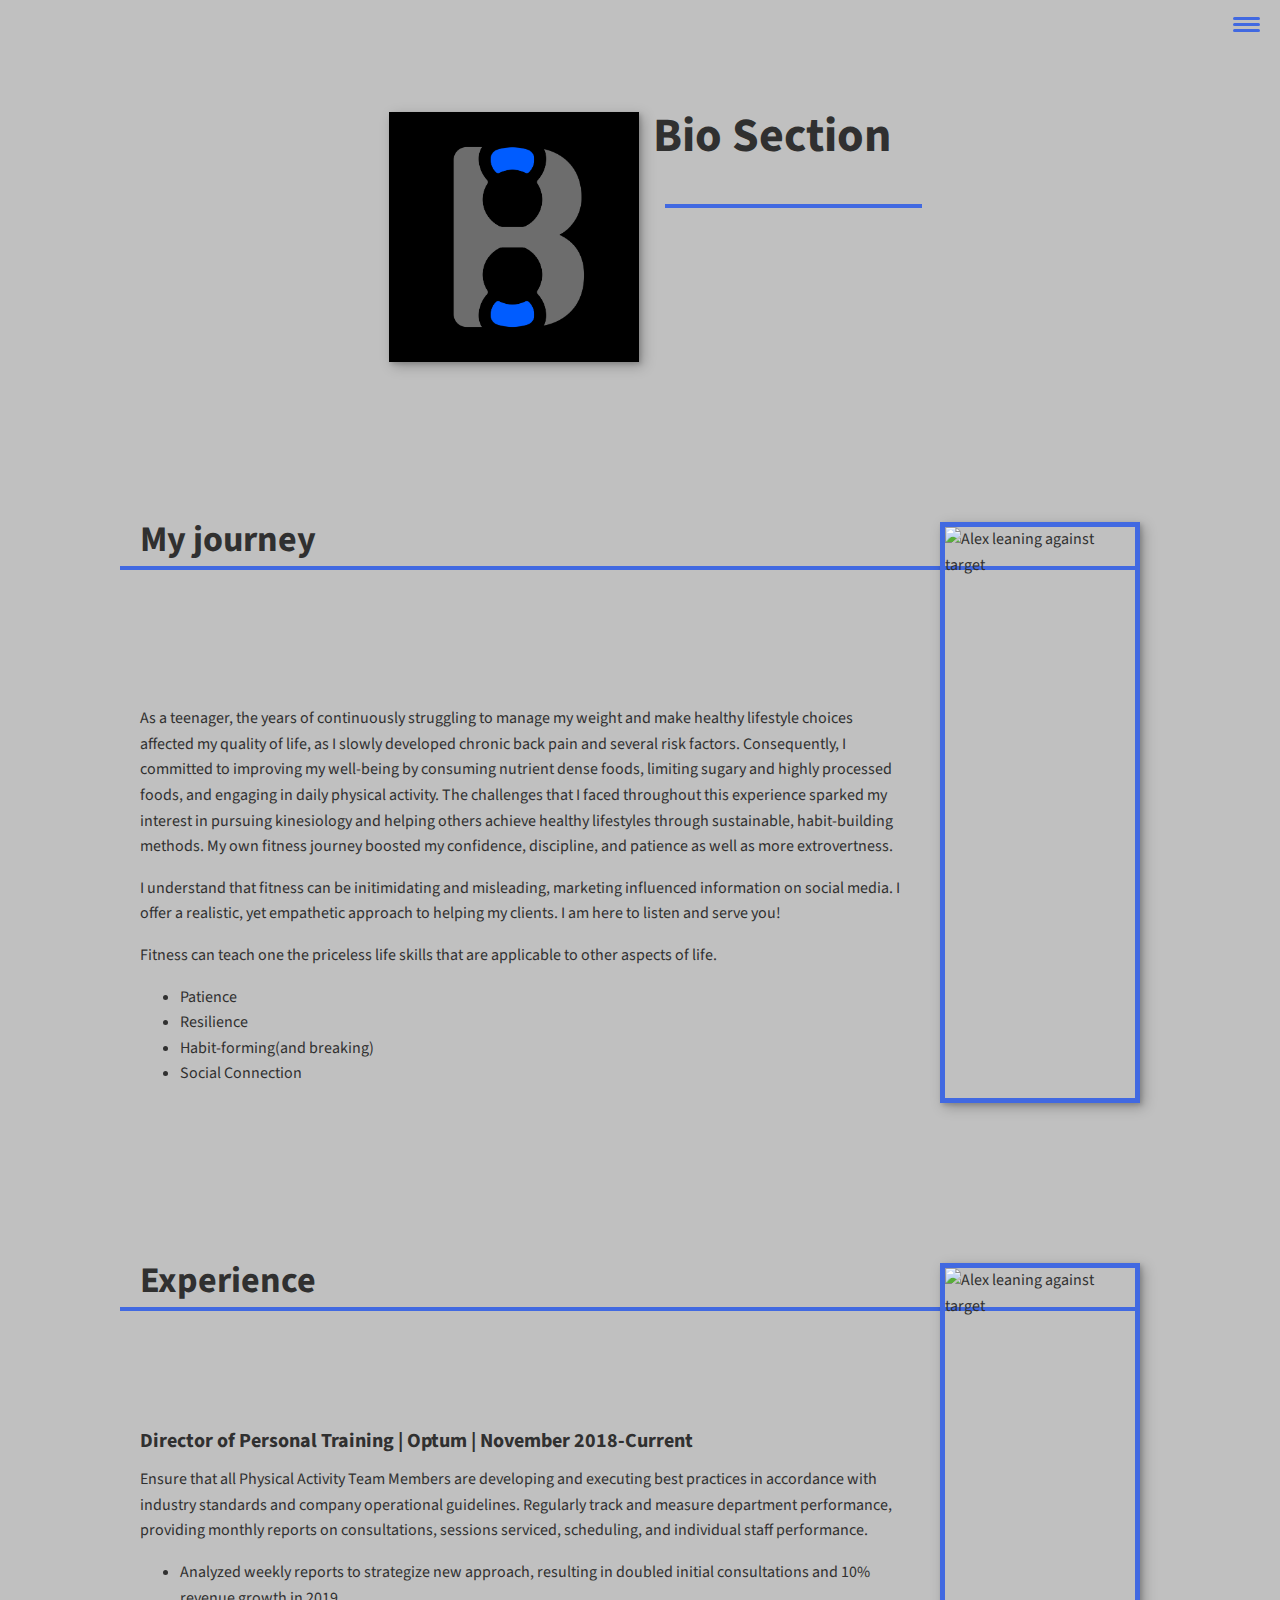
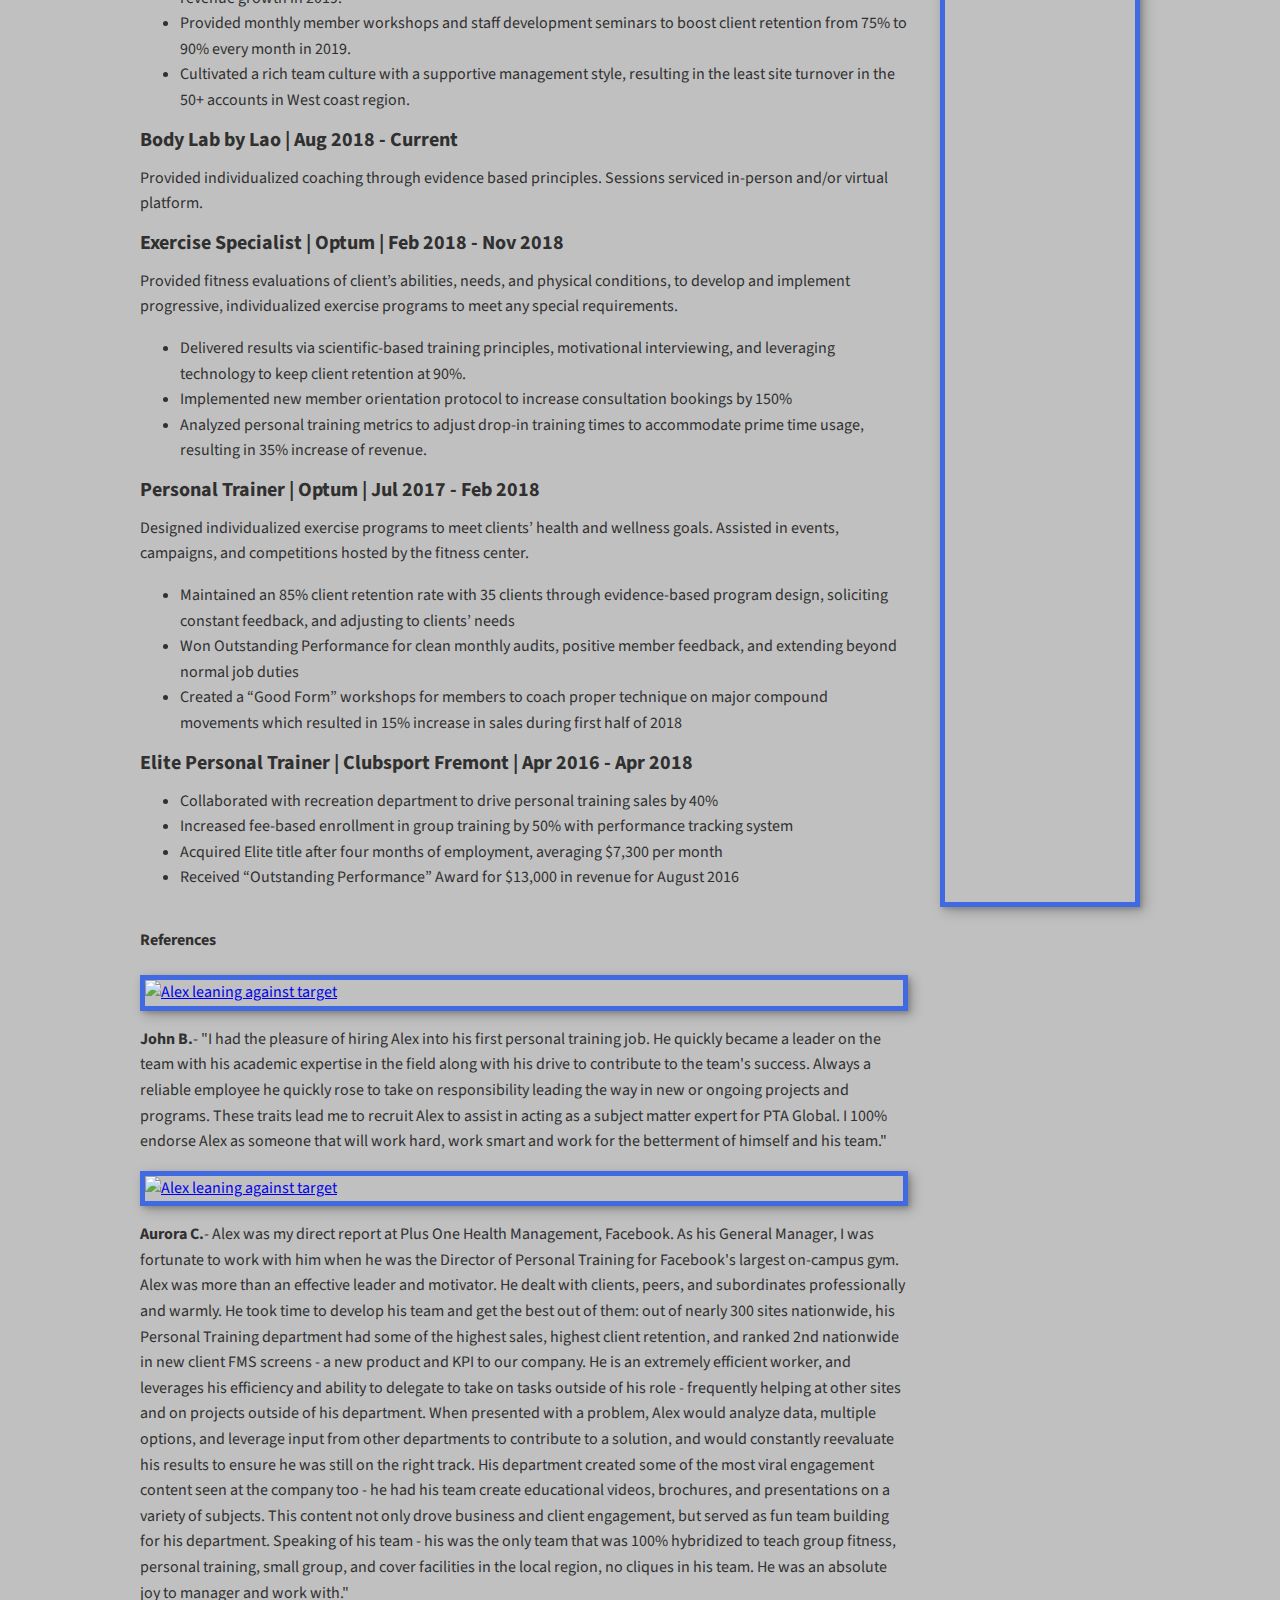
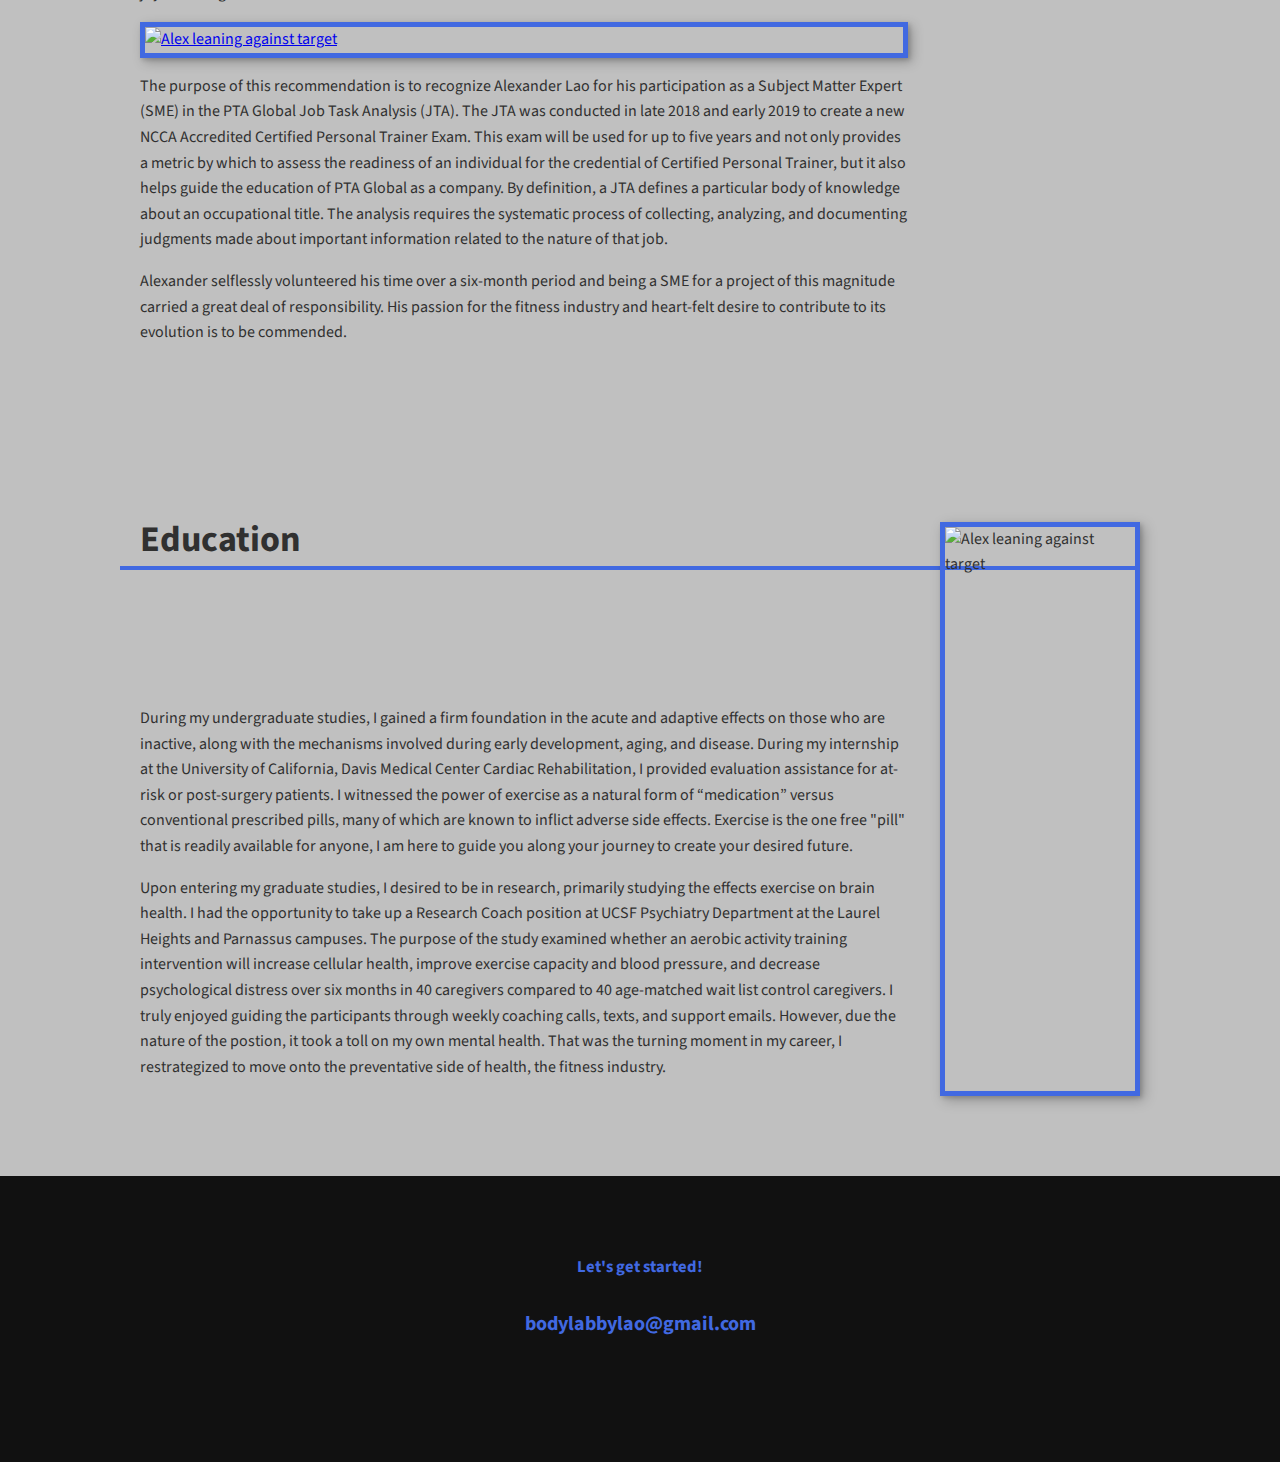
==== bio.html @ 52a7355c "Added bio page" ====
<!DOCTYPE html>
<html lang = "en">
    <head>
        <meta charset="UTF-8">
        <meta name = "viewport" content= "width= device-width, initial-scale=1.0">
        <title>Body Lab by Lao</title>
        <link rel ="stylesheet"
        href = "https://cdnjs.cloudflare.com/ajax/libs/normalize/7.0.0/normalize.min.css">
        <link rel ="stylesheet"
        href = "https://cdnjs.cloudflare.com/ajax/libs/font-awesome/5.11.2/css/all.css"
        integrity = "sha256-46qynGAkLSFpVbEBog43gvNhfrOj+BmwXdxFgVK/Kvc=" crossorigin="anonymous"/>

        <link href ="https://fonts.googleapis.com/css?family=Source+Code+Pro:400,900|Source+Sans+Pro:300,000&display=swap" rel="stylesheet">

        <link  rel ="stylesheet" href ="css/style.css">
    </head>
    <body>
        <header>
            <div class="logo">
                <img src ="" alt="">
            </div>
            <button class ="nav-toggle" aria-label="toggle navigation">
                <span class ="hamburger"></span>
            </button>
            <nav class = "nav">
                <ul class = "nav__list">
                        <li class ="nav__item"><a href="#home" class = "nav__link">Home</a></li>
                        <li class ="nav__item"><a href="#services" class = "nav__link">About me</a></li>
                        <li class ="nav__item"><a href="#testimonials" class = "nav__link">Testimonials</a></li>
                        <li class ="nav__item"><a href="#credentials" class = "nav__link">Education and Certifications</a></li>
                        <li class ="nav__item"><a href="#pricing" class = "nav__link">Rates</a></li>
                        <li class ="nav__item"><a href="#bio" class ="nav__link">Bio</a></li>

                </ul>
            </nav>
        </header>

        <section class ="intro" id="home">
            <h1 class = "section__title section__title--intro">
                <strong> Bio Section</strong>
            </h1>
            <p class="section__subtitle section__subtitle--intro"></p>
            <img src ="img/BABA-logo-color-black-RGB.jpg" alt="Alex's headshot" class ="intro__img">
        </section>


        <section class = "about-me" id="bio">
            <h2 class ="section__title section__title--about">My journey</h2>
            <p class="section__subtitle section__subtitle--about"></p>

            <div class="about-me__body">
                <p> As a teenager, the years of continuously struggling to manage my weight and make healthy
                    lifestyle choices affected my quality of life, as I slowly developed chronic back pain and several risk factors.
                    Consequently, I committed to improving my well-being by consuming nutrient dense foods,
                    limiting sugary and highly processed foods, and engaging in daily physical activity. The
                    challenges that I faced throughout this experience sparked my interest in pursuing kinesiology
                    and helping others achieve healthy lifestyles through sustainable, habit-building methods. My own fitness journey boosted my confidence, discipline, and patience as well as more extrovertness.
                    </p>
                <p>
                    I understand that fitness can be initimidating and misleading, marketing influenced information on social media.  I offer a realistic, yet empathetic approach to helping my clients.
                 I am here to listen and serve you!
             </p>

             <p>Fitness can teach one the priceless life skills that are applicable to other aspects of life.</p>

             <ul>
                 <li>Patience</li>
                 <li>Resilience</li>
                 <li>Habit-forming(and breaking)</li>
                 <li>Social Connection</li>
             </ul>

            </div>

            <img src ="img/chubbs.jpg" alt="Alex leaning against target" class = "about-me__img">
        </section>


        <section class = "about-me" id="bio">
            <h2 class ="section__title section__title--about">Experience</h2>
            <p class="section__subtitle section__subtitle--about"></p>

            <div class="about-me__body">
                <h3>Director of Personal Training | Optum | November 2018-Current</h3>
                <p>Ensure that all Physical Activity Team Members are developing and executing best practices in accordance with industry standards and company operational guidelines.
                    Regularly track and measure department performance, providing monthly reports on consultations, sessions serviced, scheduling, and individual staff performance.</p>
             <ul>
                 <li>Analyzed weekly reports to strategize new approach, resulting in doubled initial consultations and 10% revenue growth in 2019.</li>
                 <li>Provided monthly member workshops and staff development seminars to boost
                 client retention from 75% to 90% every month in 2019.</li>
                 <li>Cultivated a rich team culture with a supportive management style, resulting in
                 the least site turnover in the 50+ accounts in West coast region.</li>
             </ul>

                <h3> Body Lab by Lao | Aug 2018 - Current </h3>
                <p>Provided individualized coaching through evidence based principles. Sessions serviced in-person and/or virtual platform.  </p>


                <h3>Exercise Specialist | Optum | Feb 2018 - Nov 2018</h3>
                <p>Provided fitness evaluations of client’s abilities, needs, and physical conditions, to develop and implement progressive, individualized exercise programs to meet any special requirements.</p>
                <ul>
                    <li>Delivered results via scientific-based training principles, motivational interviewing, and leveraging technology to keep client retention at 90%.</li>
                    <li>Implemented new member orientation protocol to increase consultation bookings by 150%</li>
                    <li>Analyzed personal training metrics to adjust drop-in training times to accommodate prime time usage, resulting in 35% increase of revenue.</li>
                </ul>



                <h3>Personal Trainer | Optum | Jul 2017 - Feb 2018</h3>

            <p>Designed individualized exercise programs to meet clients’ health and wellness goals. Assisted in events, campaigns, and competitions hosted by the fitness center.</p>
            <ul>
                <li>Maintained an 85% client retention rate with 35 clients through evidence-based program design, soliciting constant feedback, and adjusting to clients’ needs</li>
                <li>Won Outstanding Performance for clean monthly audits, positive member feedback, and extending beyond normal job duties</li>
                <li>Created a “Good Form” workshops for members to coach proper technique on major compound movements which resulted in 15% increase in sales during first half of 2018</li>
            </ul>



                <h3>Elite Personal Trainer | Clubsport Fremont |  Apr 2016 - Apr 2018</h3>
                <ul>
                    <li>Collaborated with recreation department to drive personal training sales by 40%</li>
                    <li>Increased fee-based enrollment in group training by 50% with performance tracking system</li>
                    <li>Acquired Elite title after four months of employment, averaging $7,300 per month</li>
                    <li>Received “Outstanding Performance” Award for $13,000 in revenue for August 2016</li>
                </ul>
            </div>

                <div class="about-me__body">
                <h4>References</h4>
                <a href="https://www.linkedin.com/in/johnbauerfitness/" target="null">
                <img src ="img/jb.jfif" alt="Alex leaning against target" class = "about-me__img">
                </a>
                <p><strong>John B.</strong>- "I had the pleasure of hiring Alex into his first personal training job. He quickly became a leader on the team with his academic expertise in the field along with his drive to contribute to the team's success. Always a reliable employee he quickly rose to take on responsibility leading the way in new or ongoing projects and programs. These traits lead me to recruit Alex to assist in acting as a subject matter expert for PTA Global.
                    I 100% endorse Alex as someone that will work hard, work smart and work for the betterment of himself and his team."</p>


                    <a href="https://www.linkedin.com/in/auroravictoria/" target="null">
                    <img src ="img/ac.jfif" alt="Alex leaning against target" class = "about-me__img">
                    </a>
                    <p>
                        <strong>Aurora C.</strong>- Alex was my direct report at Plus One Health Management, Facebook. As his General Manager, I was fortunate to work with him when he was the Director of Personal Training for Facebook's largest on-campus gym. Alex was more than an effective leader and motivator. He dealt with clients, peers, and subordinates professionally and warmly. He took time to develop his team and get the best out of them: out of nearly 300 sites nationwide, his Personal Training department had some of the highest sales, highest client retention, and ranked 2nd nationwide in new client FMS screens - a new product and KPI to our company. He is an extremely efficient worker, and leverages his efficiency and ability to delegate to take on tasks outside of his role - frequently helping at other sites and on projects outside of his department. When presented with a problem, Alex would analyze data, multiple options, and leverage input from other departments to contribute to a solution, and would constantly reevaluate his results to ensure he was still on the right track. His department created some of the most viral engagement content seen at the company too - he had his team create educational videos, brochures, and presentations on a variety of subjects. This content not only drove business and client engagement, but served as fun team building for his department. Speaking of his team - his was the only team that was 100% hybridized to teach group fitness, personal training, small group, and cover facilities in the local region, no cliques in his team. He was an absolute joy to manager and work with." </p>

                    <a href="https://www.linkedin.com/in/dan-duran-03473535/" target="null">
                        <img src ="img/dd.jfif" alt="Alex leaning against target" class = "about-me__img">
                    </a>
                    <p>The purpose of this recommendation is to recognize Alexander Lao for his participation as a Subject Matter Expert (SME) in the PTA Global Job Task Analysis (JTA). The JTA was conducted in late 2018 and early 2019 to create a new NCCA Accredited Certified Personal Trainer Exam. This exam will be used for up to five years and not only provides a metric by which to assess the readiness of an individual for the credential of Certified Personal Trainer, but it also helps guide the education of PTA Global as a company. By definition, a JTA defines a particular body of knowledge about an occupational title. The analysis requires the systematic process of collecting, analyzing, and documenting judgments made about important information related to the nature of that job.</p>
                    <p>Alexander selflessly volunteered his time over a six-month period and being a SME for a project of this magnitude carried a great deal of responsibility. His passion for the fitness industry and heart-felt desire to contribute to its evolution is to be commended.</p>



            </div>

            <img src ="img/snatch.jpg" alt="Alex leaning against target" class = "about-me__img">



        </section>



        <section class = "about-me" id="bio">
            <h2 class ="section__title section__title--about">Education</h2>
            <p class="section__subtitle section__subtitle--about"></p>
<div class="about-me__body">
            <p>During my undergraduate studies, I gained a firm foundation in the acute and adaptive effects on
                those who are inactive, along with the mechanisms involved during early development, aging,
                and disease. During my internship at the University of California, Davis Medical Center Cardiac
                Rehabilitation, I provided evaluation assistance for at-risk or post-surgery patients. I
                witnessed the power of exercise as a natural form of “medication” versus conventional
                prescribed pills, many of which are known to inflict adverse side effects. Exercise is the one free "pill" that is readily available for anyone, I am here to guide you along your journey to create your desired future.</p>

            <p>Upon entering my graduate studies, I desired to be in research, primarily studying the effects exercise on brain health. I had the opportunity to take up a Research Coach position at UCSF Psychiatry Department at the Laurel Heights and Parnassus campuses.
             The purpose of the study examined whether an aerobic activity training intervention will increase cellular health, improve exercise capacity and blood pressure, and decrease psychological distress over six months in 40
                caregivers compared to 40 age-matched wait list control caregivers. I truly enjoyed guiding the participants through weekly coaching calls, texts, and support emails. However, due the nature of the postion, it took a toll on my own mental health.

            That was the turning moment in my career, I restrategized to move onto the preventative side of health, the fitness industry. </p>

</div>
<img src ="img/grad.jpg" alt="Alex leaning against target" class = "about-me__img">

    </section>
    <!-- <div class="wrapper">
        <a href="airbnb_portoflio.html" target="null" class ="portfolio__item">
            <img src ="img/FMS_CERTIFIED_complete_L1.jpg" class="portfolio__img">
        </a>

        <a href="netflix.html" target="null" class ="portfolio__item">
            <img src ="img/TRX-Suspension-Training1.jpg"  class="portfolio__img">
        </a>

        <a href="https://github.com/aclao89/Novel-COVID-19" target="null"  class ="portfolio__item">
            <img src ="img/battlerope.png"  class="portfolio__img">
        </a>

        <a href="race_sat.html" target="null" class ="portfolio__item">
            <img src ="img/kettlebell.jpg"  class="portfolio__img">
        </a>

        <a href="police_shootings.html" target="null" class ="portfolio__item">
            <img src ="img/PTA-Global.jpg"  class="portfolio__img">
        </a>


    </div> -->




        <footer class ="footer">
            <h5>Let's get started!</h5>
            <a href ="mailto:bodylabbylao" class ="footer__link">bodylabbylao@gmail.com</a>
            <ul class="social-list">
                <li class = "social-list__item"><a class="social-list__link" href ="https://www.linkedin.com/in/alex-lao-17882182/">
                    <i class="fab fa-linkedin"></i>
                </a>
            </li>

                <li class = "social-list__item"><a class="social-list__link" href = "https://www.instagram.com/bodylab_by_lao/">
                    <i class="fab fa-instagram"></i>
                </a>
            </li>
        </ul>

    </footer>

    <script src = "js/index.js"></script>

    </body>
</html>
---- css/style.css ----
★,
★::before,
★::after {
    box-sizing: border-box;
}

:root {
    --ff-primary: 'Source Sans Pro', sans-serif;
    --ff-secondary: 'Source Code Pro', monospace;

    --fw-reg: 400;
    --fw-bold: 700;

    --clr-light: #C0C0C0;
    --clr-dark: #303030;
    --clr-accent: #4169e1;

    --fs-h1: 3rem;
    --fs-h2:2.25rem;
    --fs-h3:1.25rem;
    --fs-body: 1rem;

    --bs: 0.25em 0.25em 0.75em rgba(0,0,0,0.25),
            0.125em 0.125em 0.25em rgba(0,0,0,0.15);
}

.center {
  display: block;
  margin-left: auto;
  margin-right: auto;
  width: 50%;
}

table, th, td {
  border: 1px solid black;
}
table.center {
  margin-left: auto;
  margin-right: auto;
}
@media (min-width: 800px) {
    : root {
        --fs-h1: 4.5rem;
        --fs-h2: 3.75rem;
        --fs-h3: 1.5rem;
        --fs-body: 1.125rem;
    }
}


html {
    scroll-behavior: smooth;
}


body {
    background: var(--clr-light);
    color: var(--clr-dark);
    margin: 0;
    font-family: var(--ff-primary);
    font-size: var(--fs-body);
    line-height: 1.6;
}

section {
    padding: 5em 2em;
}

strong {font-weight: var(--fw-bold)}

:focus{
    outline: 3px solid var(--clr-accent);
    outline-offset: 3px;
}
.btn{
    display: inline-block;
    padding: .5em 2.5em;
    background: var(--clr-accent);
    color: var(--clr-dark);
    text-decoration: none;
    cursor: pointer;
    font-size; .8rem;
    text-transform: uppercase;
    letter-spacing: 2px;
    font-weight: var(--fw-bold);
    transition: transform 200ms ease-in-out;

}


.btn:hover {
    transform: scale(1.1);
}
img {
    display: block;
    max-width: 100%;
}


h1,
h2,
h3 {
    line-height:  1;
    margin: 0;

}

h1 { font-size: var(--fs-h1)}
h2 { font-size: var(--fs-h2)}
h3 { font-size: var(--fs-h3)}


.section__title {
    margin-bottom:  .23em;

}

.section__title--intro {

    font-weight: var(--fw-reg);
    text-align: left;
    margin-left: -0.05em;

}


.section__title--intro strong {
    display: block;

}

.section__subtitle {
    margin: 0;
    font-size: var(--fs-h3);

}

.section__subtitle--intro,
.section__subtitle--about {

    background: var(--clr-accent);
    padding: .1em 2em;
    font-family: var(--ff-secondary);
    margin-bottom: 6em;
    margin-right: -1em;
}

header {
    display: flex;
    justify-content: space-between;
    padding: 1em;
}

.logo {
    max-width: 100px;

}


.nav {
    position: fixed;
    background: var(--clr-dark);
    color: var(--clr-light);
    top: 0;
    bottom: 0;
    left: 0;
    right: 0;
    z-index: 100;

    transform: translate(100%);
    transition: transform 250ms cubic-bezier(.5,0,.5,1);
}

.nav__list {
    list-style: none;
    display: flex;
    height: 100%;
    flex-direction: column;
    justify-content: space-evenly;
    align-items: center;
    margin: 0;
    padding: 0;


}

.nav__link {
    color:inherit;
    font-weight: var(--f-bold);
    font-size: var(--fs-h2);
    text-decoration: none;
}

.nav__link:hover {
    color: var(--clr-accent);
}

.nav-toggle {
    padding: .5em;
    background: transparent;
    border: 0;
    cursor: pointer;
    position: absolute;
    right: 1em;
    z-index: 1000;
}

.nav-open .nav {
    transform: translateX(0);

}

.nav-open .nav-toggle{
    position: fixed;
}

.nav-open .hamburger {
    transform: rotate(.625turn)
}

.nav-open .hamburger::before {
    transform: rotate(90deg) translateX(-6px)
}
.nav-open .hamburger::after {
    opacity: 0;
}

.hamburger {
    display: block;
    position: relative;
}

.hamburger,
.hamburger::before,
.hamburger::after {
    background: var(--clr-accent);
    width: 2em;
    height: 3px;
    border-radius: 1em;
    transition: transform 250ms ease-in-out;
}


.hamburger::before,
.hamburger::after {
    content:"";
    position: absolute;
    left: 0;
    right: 0;
}

.hamburger::before {top: 6px; }
.hamburger::after {bottom: 6px;}


.intro {
    position: relative;
}

.intro__img {
    box-shadow: var(--bs);
}

.section__subtitle--intro{
    display: inline-block;
}

@media (min-width: 600px) {
    .intro {
        display: grid;
        width: min-content;
        margin: 0 auto;
        grid-column-gap: 1em;
        grid-template-areas:
            "img title"
            "img subtitle";
        grid-template-columns: min-content max-content;
    }

    .intro__img {
        grid-area: img;
        min-width: 250px;
        position: relative;
        z-index: 2;

    }
    .section__subtitle--intro {
        align-self: start;
        grid-column:  -0.5;
        grid-row: 2;
        text-align: center;
        position: relative;
        left: 0.5em;
        width: calc(75%);


    }
}

.my-services {
    background-color: var(--clr-light);
    background-image:url(../img/services.jpg);
    background-size: cover;
    background-blend-mode: overlay;
    color: var(--clr-dark);
    text-align: center;
}

.section__title--services {
    color: var(--clr-accent);
    position: relative;
    margin-bottom: 1em;
}

.section__title--services::after {
    content:'';
    display: block;
    width: 2em;
    height: 1px;
    margin: .5em auto 1em;
    background: var(--clr-dark);
    opacity: 1;
}

.section__subtitle--work{
    color: var(--clr-accent);
    font-weight: var(--fw-bold);
    margin-bottom: 2em;

}

.services{
    margin-top: 1em;
}

.service {
    max-width: 500px;
    margin: 0 auto;
}

@media (min-width: 800px){
    .services{
        display: flex;
        max-width: 1000px;
        margin:0 auto;
    }
    .service + .service {
        margin-left: 2em;

    }
}

.about-me{
    max-width: 1000px;
    margin: 0 auto;
}

.about-me__img{
    box-shadow: var(--bs);
    border: 5px solid #4169e1;
}

@media (min-width: 600px){
    .about-me {
        display: grid;
        grid-template-columns: 1fr 200px;
        grid-template-areas:
            "title img"
            "subtitle img"
            "text img";
        grid-column-gap: 2em;
    }

    .section__title--about{
        grid-area: title;
    }

    .section__subtitle--about{
        grid-column: 1 / -1;
        grid-row: 2;
        position: relative;
        left: -1em;
        width: : calc(100% + 2em);
        padding-left: 2em;
        padding-right: calc(200px + 4em);
    }
    .about-me__img{
        grid-area: img;
        position: relative;
        z-index: 2;
    }
}


.my-work{
    background-color: var(--clr-dark);
    color: var(--clr-light);
    text-align: center;
}




.portfolio {
    display: grid;
    grid-template-columns: repeat(auto-fit, minmax(300px, 1fr));

}

.portfolio__item {
    background: var(--clr-accent);
    overflow: hidden;

}

.portfolio__img {
    transition:
        transform 750ms cubic-bezier(.5, 0, .5,1),
        opacity 250ms linear;

}

.portfolio__item:focus {
    position: relative;
    z-index: 2;
}

.portfolio__img:hover,
.portfolio__item:focus .portfolio__img {
    transform: scale(1.2);
    opacity: 0.5;
}


.footer {
    background: #111;
    color: var(--clr-accent);
    text-align: center;
    padding: 2.5em 0;
    font-size: var(--fs-h3);

}

.footer a {
    color: inherit;
    text-decoration: none;
    }

.footer__link {
    font-weight: var(--fw-bold);
}
.footer__link:hover,
.social-list__link:hover {
    opacity:.7;
}


.footer__link:hover{
    text-decoration:  underline;
}

.social-list {
    list-style: none;
    display: flex;
    justify-content: center;
    margin: 2em 0 0;
    padding: 0;
}

.social-list__item {
    margin: 0 .5em;

}

.social-list__link{
    padding: 0.5em;
}
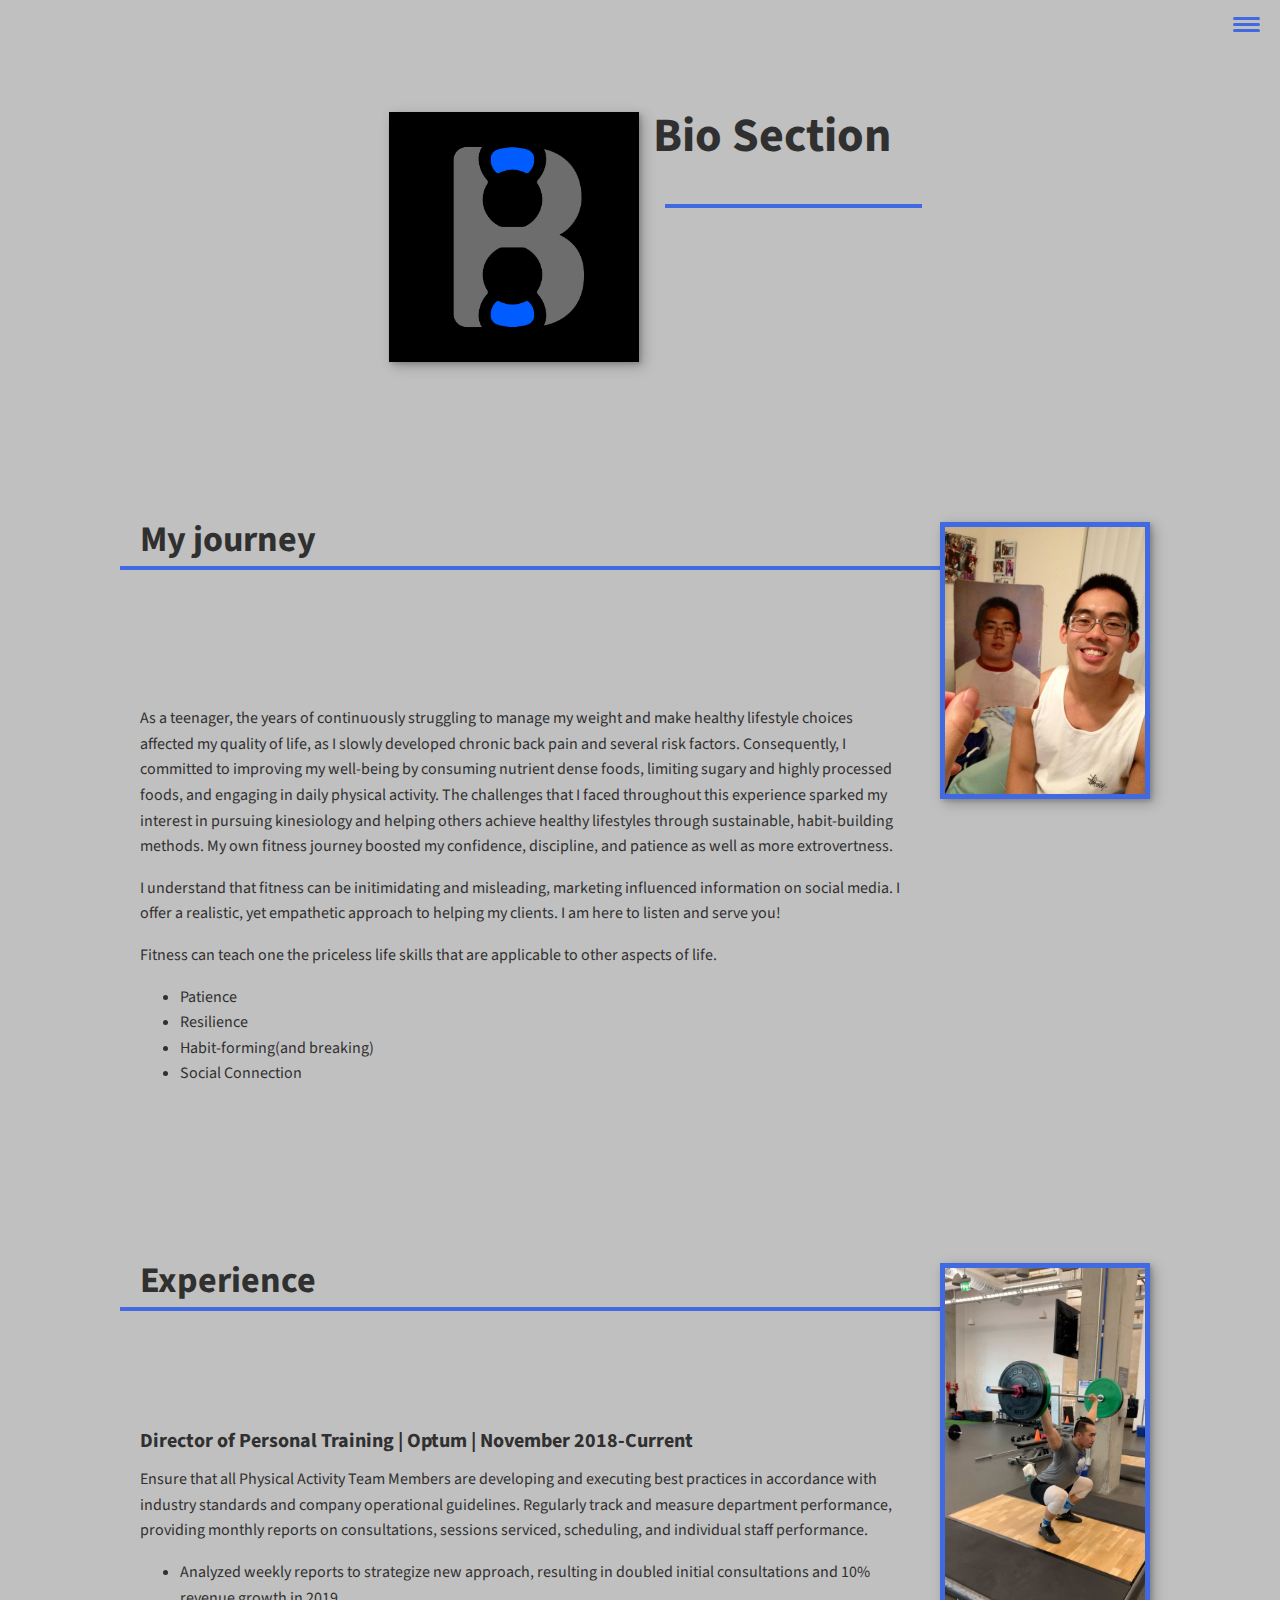
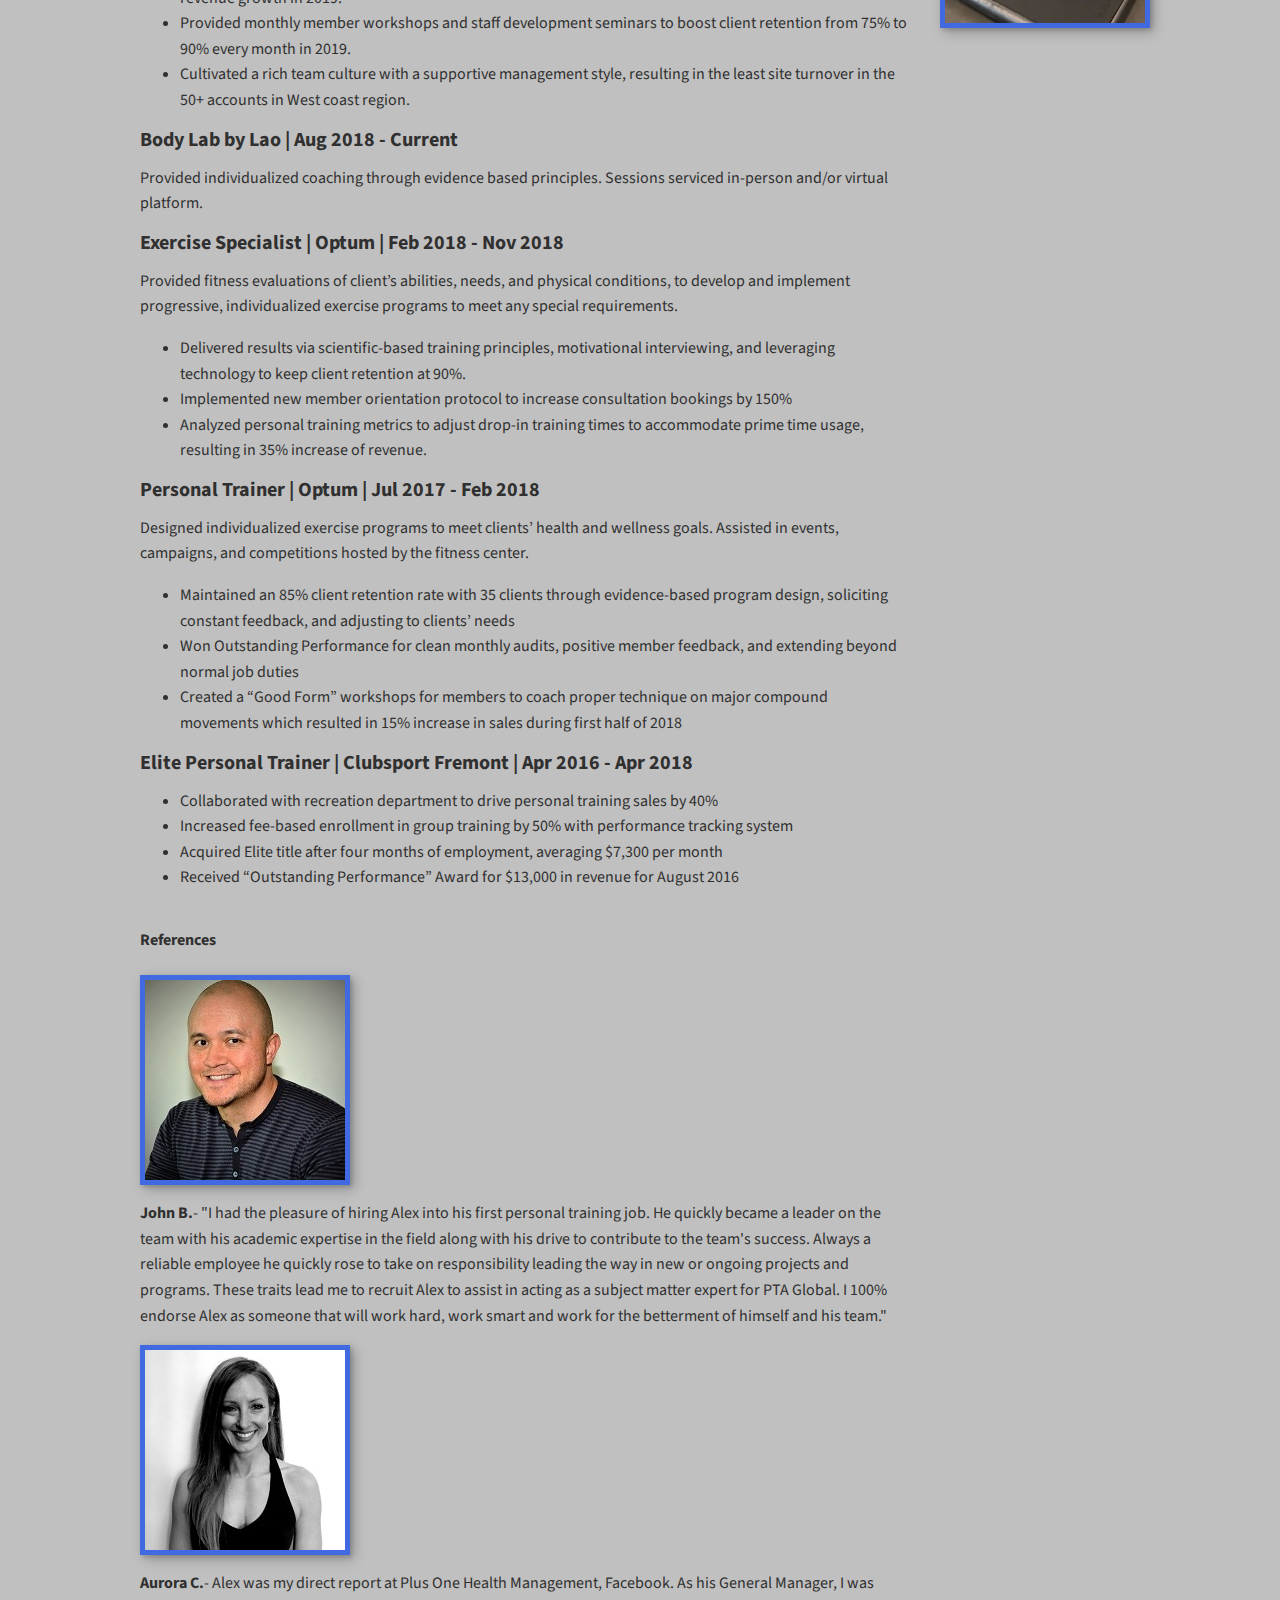
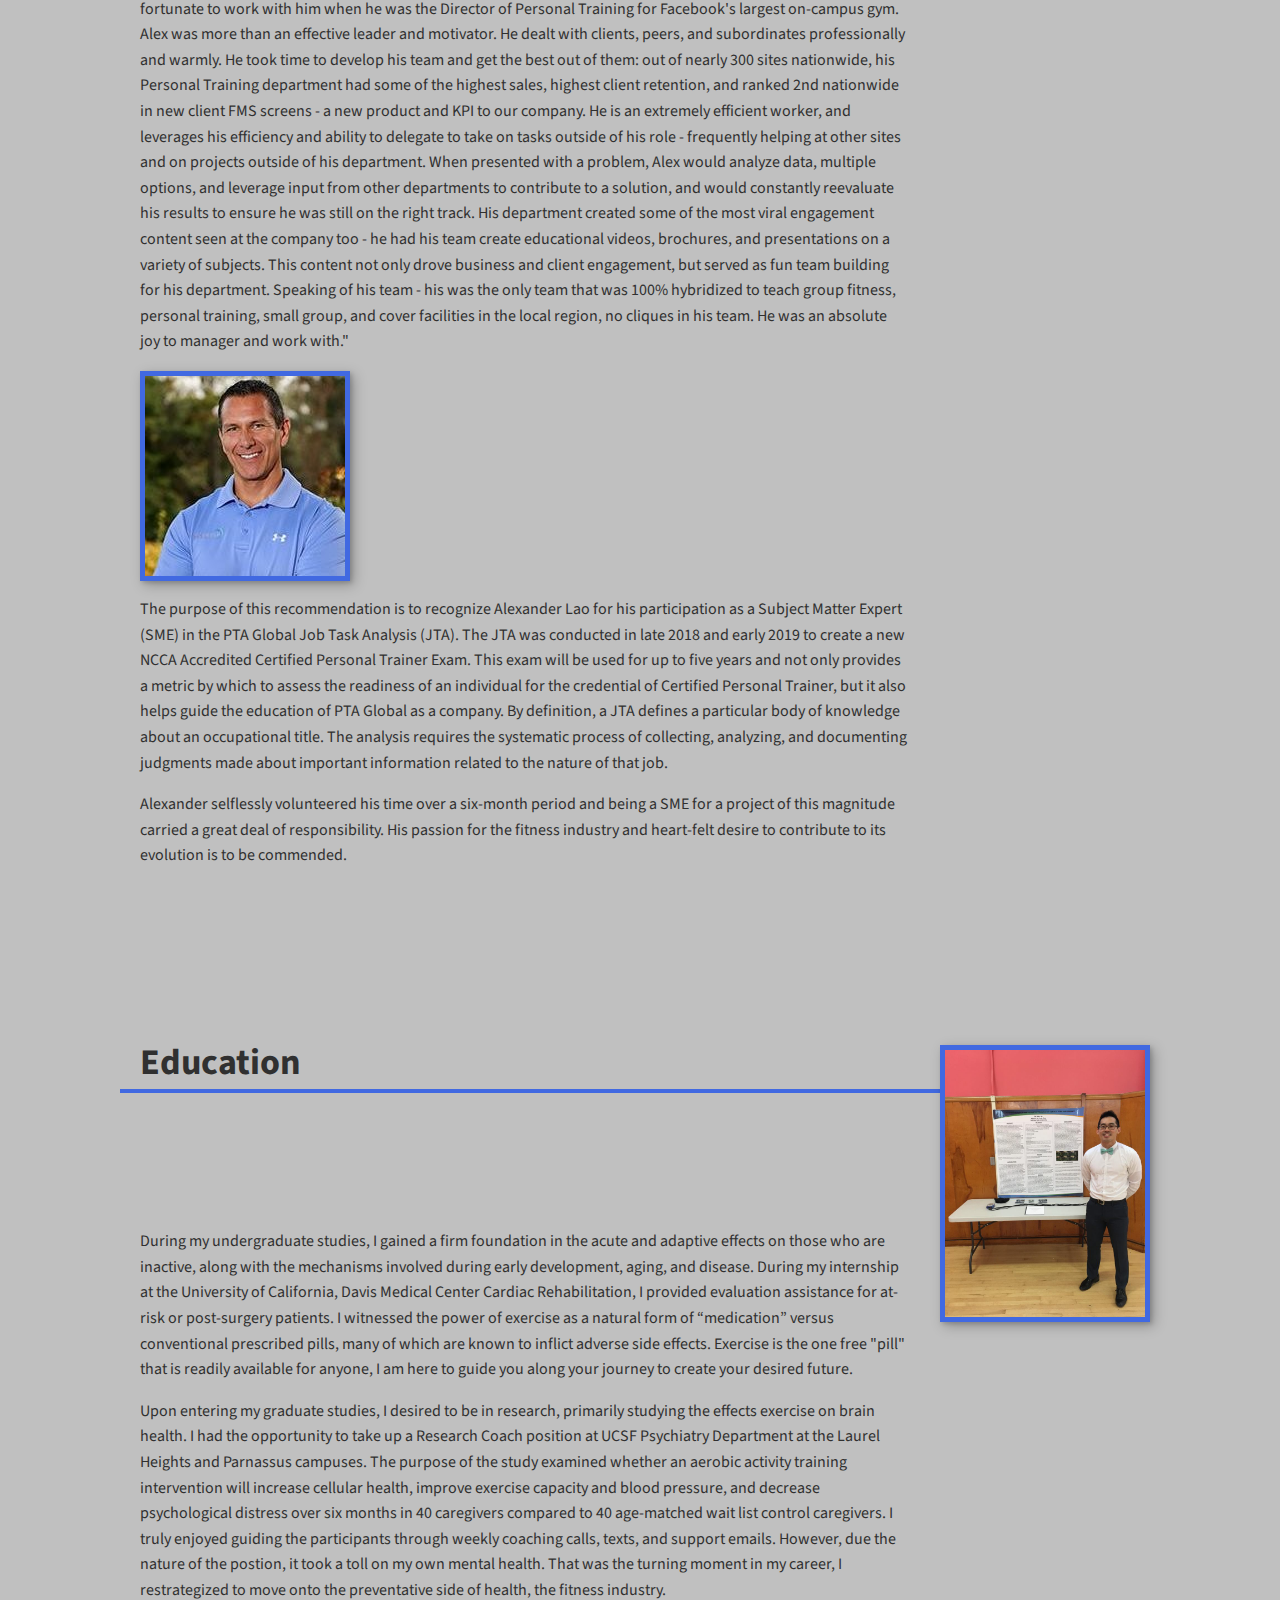
==== commit 8c888152: "Added contact form on bio and deleted social media string on footer" ====
--- a/bio.html
+++ b/bio.html
@@ -180,36 +180,10 @@
 <img src ="img/grad.jpg" alt="Alex leaning against target" class = "about-me__img">
 
     </section>
-    <!-- <div class="wrapper">
-        <a href="airbnb_portoflio.html" target="null" class ="portfolio__item">
-            <img src ="img/FMS_CERTIFIED_complete_L1.jpg" class="portfolio__img">
-        </a>
-
-        <a href="netflix.html" target="null" class ="portfolio__item">
-            <img src ="img/TRX-Suspension-Training1.jpg"  class="portfolio__img">
-        </a>
-
-        <a href="https://github.com/aclao89/Novel-COVID-19" target="null"  class ="portfolio__item">
-            <img src ="img/battlerope.png"  class="portfolio__img">
-        </a>
-
-        <a href="race_sat.html" target="null" class ="portfolio__item">
-            <img src ="img/kettlebell.jpg"  class="portfolio__img">
-        </a>
-
-        <a href="police_shootings.html" target="null" class ="portfolio__item">
-            <img src ="img/PTA-Global.jpg"  class="portfolio__img">
-        </a>
-
-
-    </div> -->
-
-
 
 
         <footer class ="footer">
-            <h5>Let's get started!</h5>
-            <a href ="mailto:bodylabbylao" class ="footer__link">bodylabbylao@gmail.com</a>
+                <iframe src="https://www.vcita.com/widgets/sidebar/qru1228jhm5umwwp?frontage_iframe=true&ver=2" width="100%" height="200"  scrolling="no"  frameborder="0" style="max-width:525px; "></iframe>
             <ul class="social-list">
                 <li class = "social-list__item"><a class="social-list__link" href ="https://www.linkedin.com/in/alex-lao-17882182/">
                     <i class="fab fa-linkedin"></i>
--- a/css/style.css
+++ b/css/style.css
@@ -403,13 +403,15 @@
 
 .portfolio {
     display: grid;
-    grid-template-columns: repeat(auto-fit, minmax(300px, 1fr));
+    grid-template-columns: repeat(auto-fit, minmax(200px, 1fr));
+
 
 }
 
 .portfolio__item {
-    background: var(--clr-accent);
+    background: var(--clr-light);
     overflow: hidden;
+
 
 }
 
@@ -431,6 +433,13 @@
     opacity: 0.5;
 }
 
+/* 
+.wrapper {
+  display: grid;
+  grid-template-columns: repeat(3, 1fr);
+  grid-gap: 10px;
+  grid-auto-rows: 200px;
+} */
 
 .footer {
     background: #111;
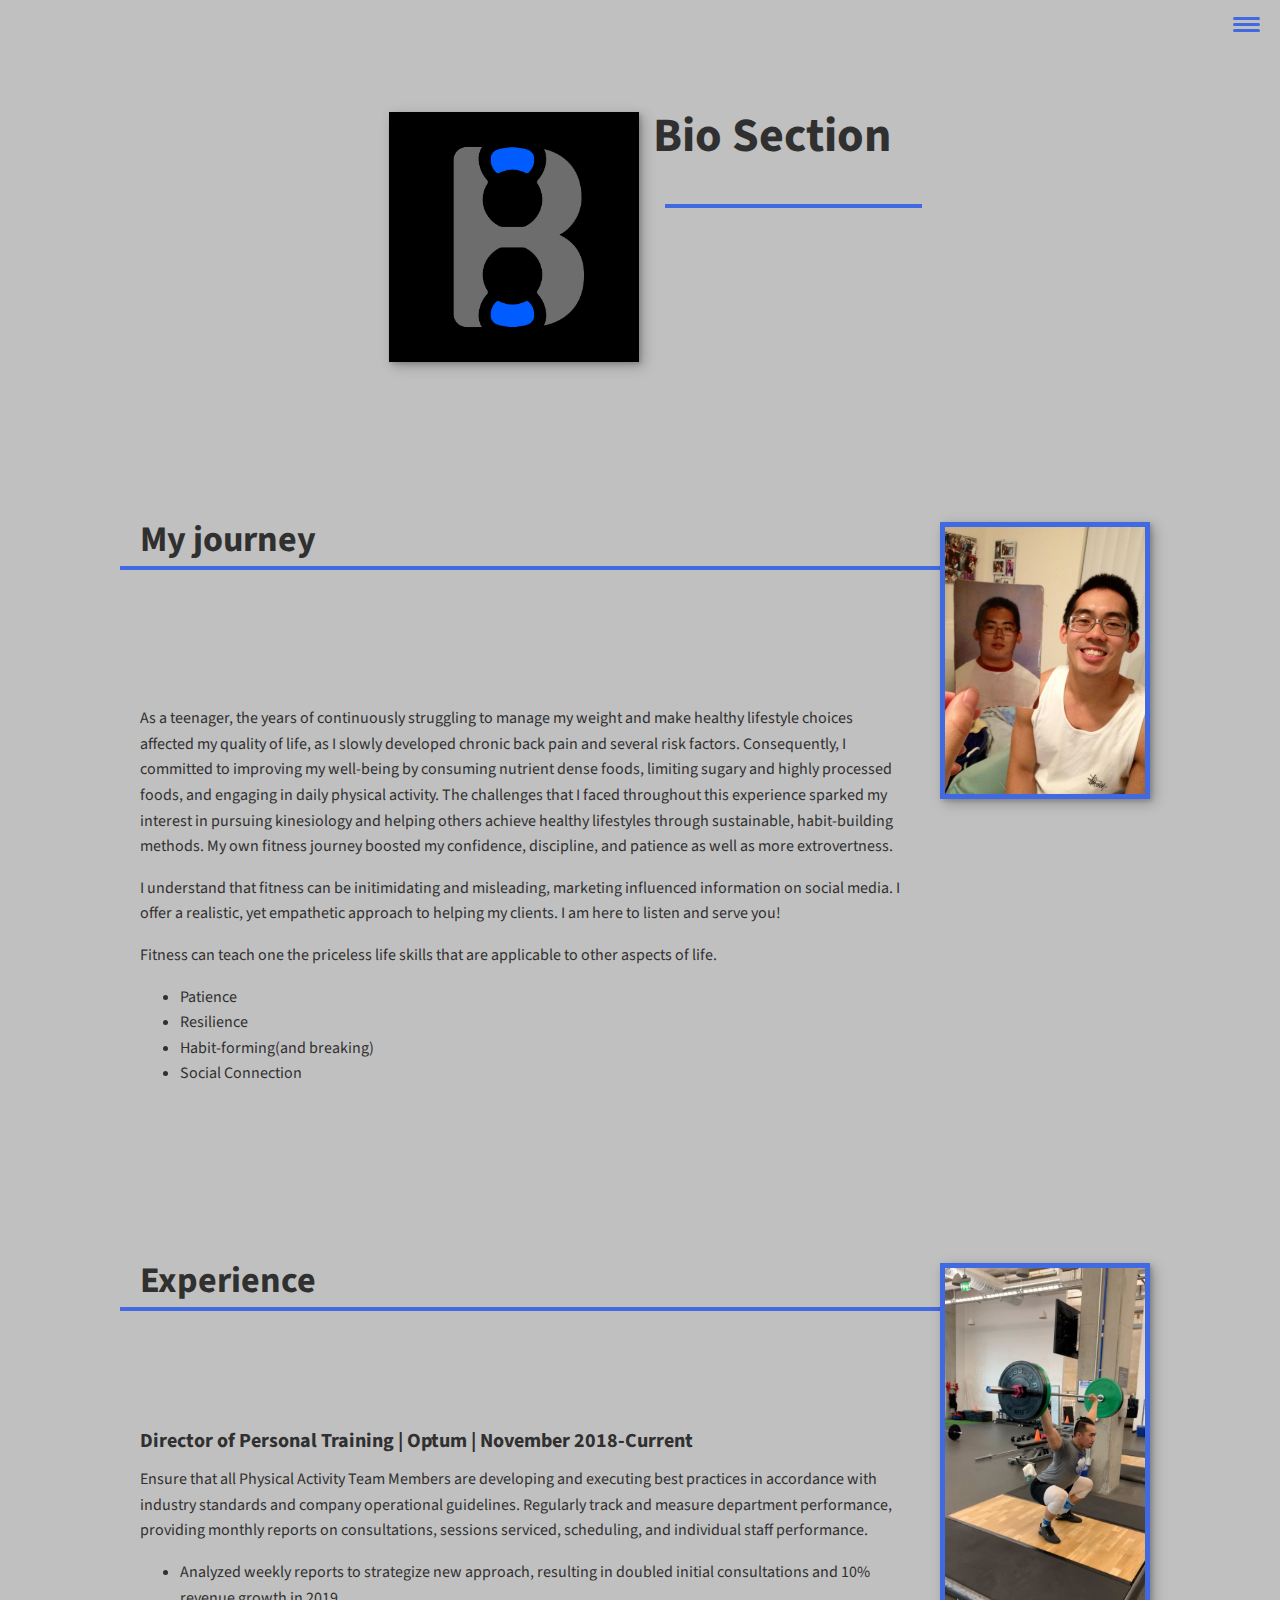
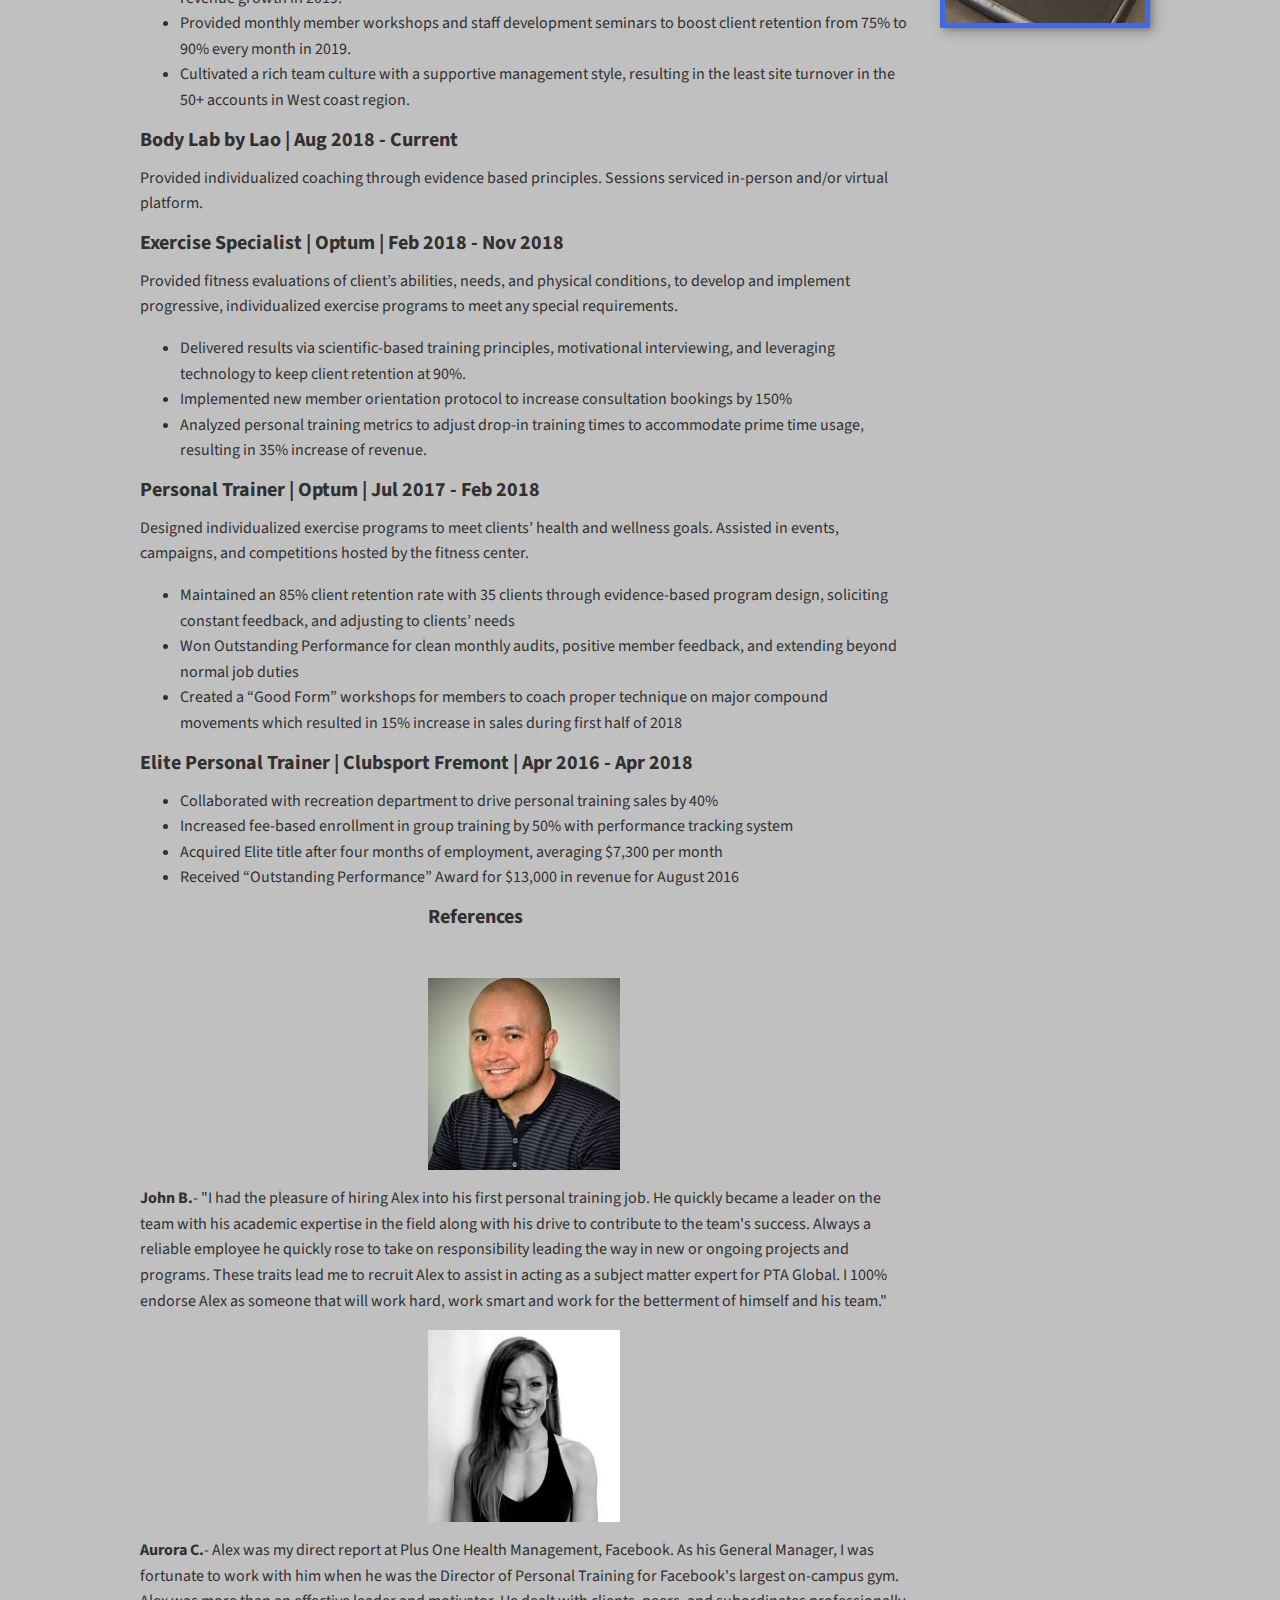
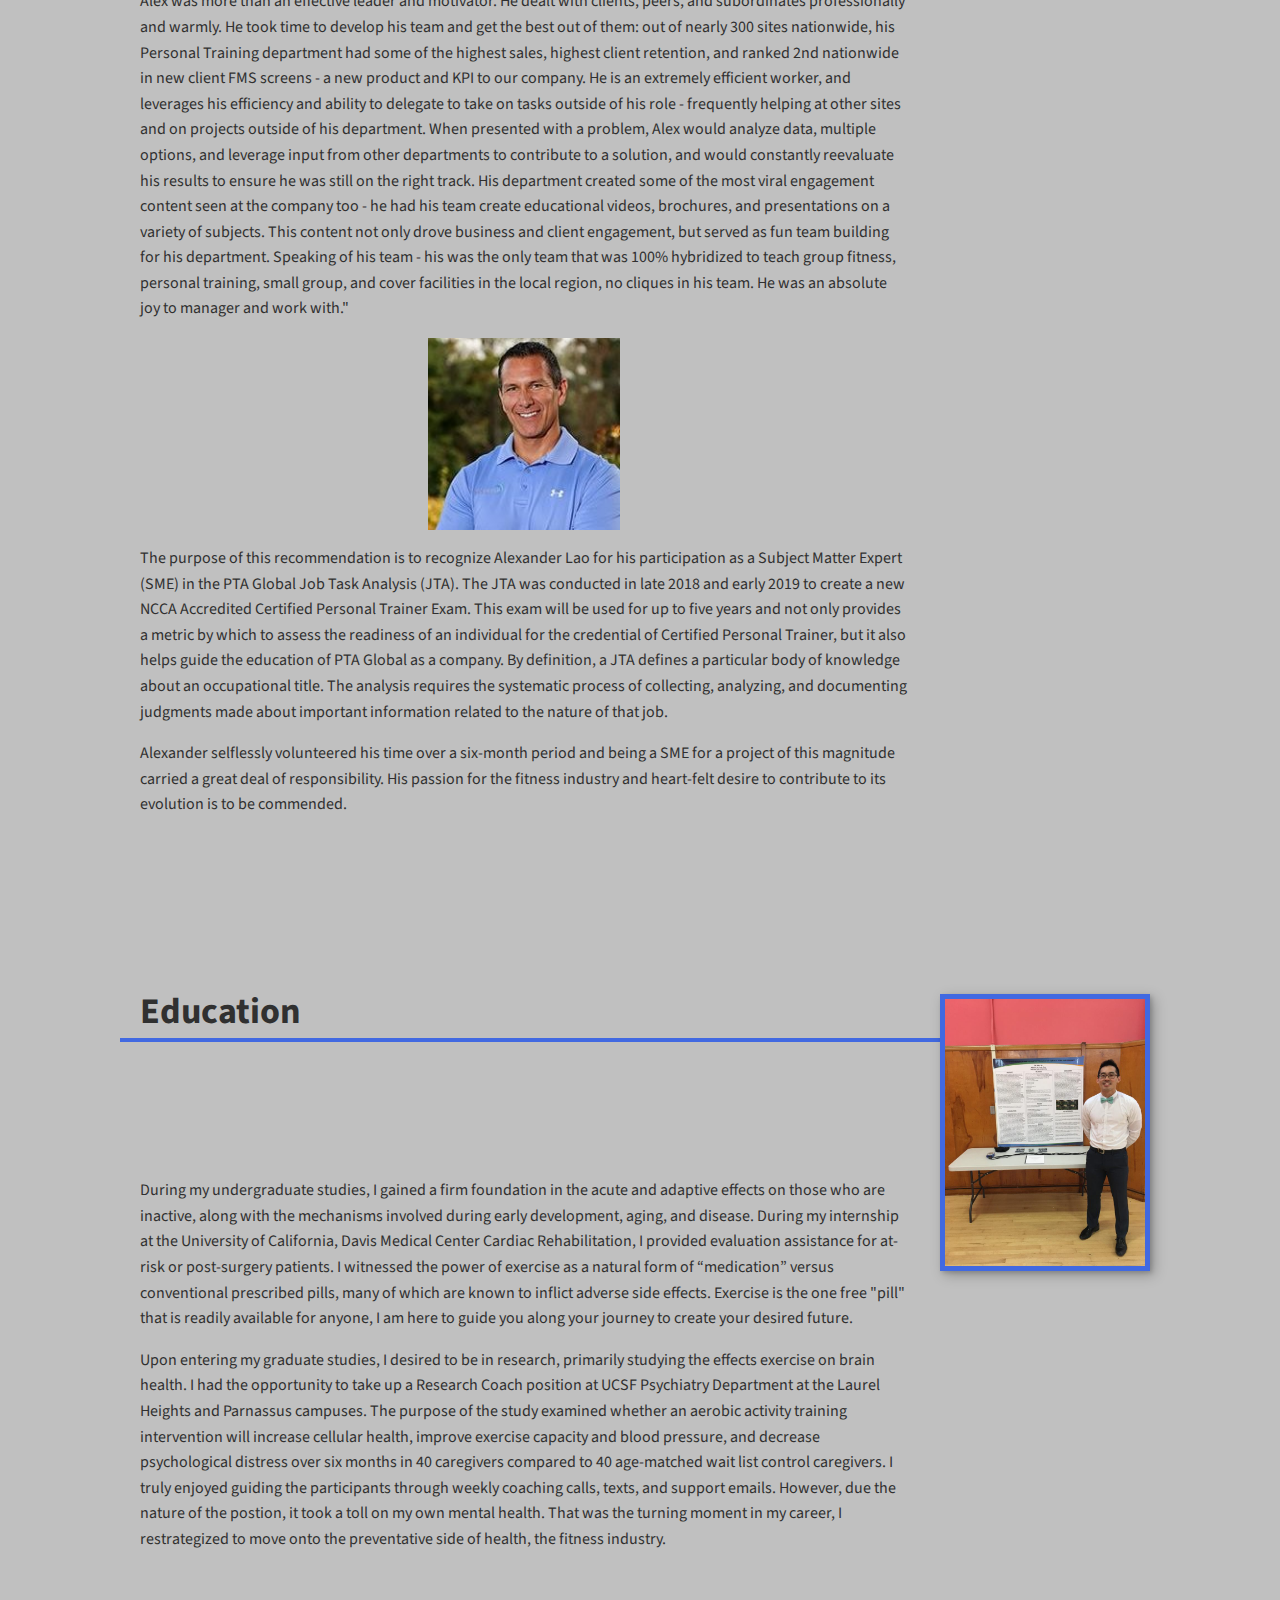
==== commit 6ea4cf6e: "centered references" ====
--- a/bio.html
+++ b/bio.html
@@ -127,22 +127,24 @@
             </div>
 
                 <div class="about-me__body">
-                <h4>References</h4>
+                <h3 class ="center">References</h3>
+
+                <br></br>
                 <a href="https://www.linkedin.com/in/johnbauerfitness/" target="null">
-                <img src ="img/jb.jfif" alt="Alex leaning against target" class = "about-me__img">
+                <img src ="img/jb.jfif" alt="Alex leaning against target" class = "center">
                 </a>
                 <p><strong>John B.</strong>- "I had the pleasure of hiring Alex into his first personal training job. He quickly became a leader on the team with his academic expertise in the field along with his drive to contribute to the team's success. Always a reliable employee he quickly rose to take on responsibility leading the way in new or ongoing projects and programs. These traits lead me to recruit Alex to assist in acting as a subject matter expert for PTA Global.
                     I 100% endorse Alex as someone that will work hard, work smart and work for the betterment of himself and his team."</p>
 
 
                     <a href="https://www.linkedin.com/in/auroravictoria/" target="null">
-                    <img src ="img/ac.jfif" alt="Alex leaning against target" class = "about-me__img">
+                    <img src ="img/ac.jfif" alt="Alex leaning against target" class = "center">
                     </a>
                     <p>
                         <strong>Aurora C.</strong>- Alex was my direct report at Plus One Health Management, Facebook. As his General Manager, I was fortunate to work with him when he was the Director of Personal Training for Facebook's largest on-campus gym. Alex was more than an effective leader and motivator. He dealt with clients, peers, and subordinates professionally and warmly. He took time to develop his team and get the best out of them: out of nearly 300 sites nationwide, his Personal Training department had some of the highest sales, highest client retention, and ranked 2nd nationwide in new client FMS screens - a new product and KPI to our company. He is an extremely efficient worker, and leverages his efficiency and ability to delegate to take on tasks outside of his role - frequently helping at other sites and on projects outside of his department. When presented with a problem, Alex would analyze data, multiple options, and leverage input from other departments to contribute to a solution, and would constantly reevaluate his results to ensure he was still on the right track. His department created some of the most viral engagement content seen at the company too - he had his team create educational videos, brochures, and presentations on a variety of subjects. This content not only drove business and client engagement, but served as fun team building for his department. Speaking of his team - his was the only team that was 100% hybridized to teach group fitness, personal training, small group, and cover facilities in the local region, no cliques in his team. He was an absolute joy to manager and work with." </p>
 
                     <a href="https://www.linkedin.com/in/dan-duran-03473535/" target="null">
-                        <img src ="img/dd.jfif" alt="Alex leaning against target" class = "about-me__img">
+                        <img src ="img/dd.jfif" alt="Alex leaning against target" class = "center">
                     </a>
                     <p>The purpose of this recommendation is to recognize Alexander Lao for his participation as a Subject Matter Expert (SME) in the PTA Global Job Task Analysis (JTA). The JTA was conducted in late 2018 and early 2019 to create a new NCCA Accredited Certified Personal Trainer Exam. This exam will be used for up to five years and not only provides a metric by which to assess the readiness of an individual for the credential of Certified Personal Trainer, but it also helps guide the education of PTA Global as a company. By definition, a JTA defines a particular body of knowledge about an occupational title. The analysis requires the systematic process of collecting, analyzing, and documenting judgments made about important information related to the nature of that job.</p>
                     <p>Alexander selflessly volunteered his time over a six-month period and being a SME for a project of this magnitude carried a great deal of responsibility. His passion for the fitness industry and heart-felt desire to contribute to its evolution is to be commended.</p>
--- a/css/style.css
+++ b/css/style.css
@@ -398,7 +398,12 @@
     text-align: center;
 }
 
-
+.center {
+  display: block;
+  margin-left: auto;
+  margin-right: auto;
+  width: 25%;
+}
 
 
 .portfolio {
@@ -433,7 +438,7 @@
     opacity: 0.5;
 }
 
-/* 
+/*
 .wrapper {
   display: grid;
   grid-template-columns: repeat(3, 1fr);
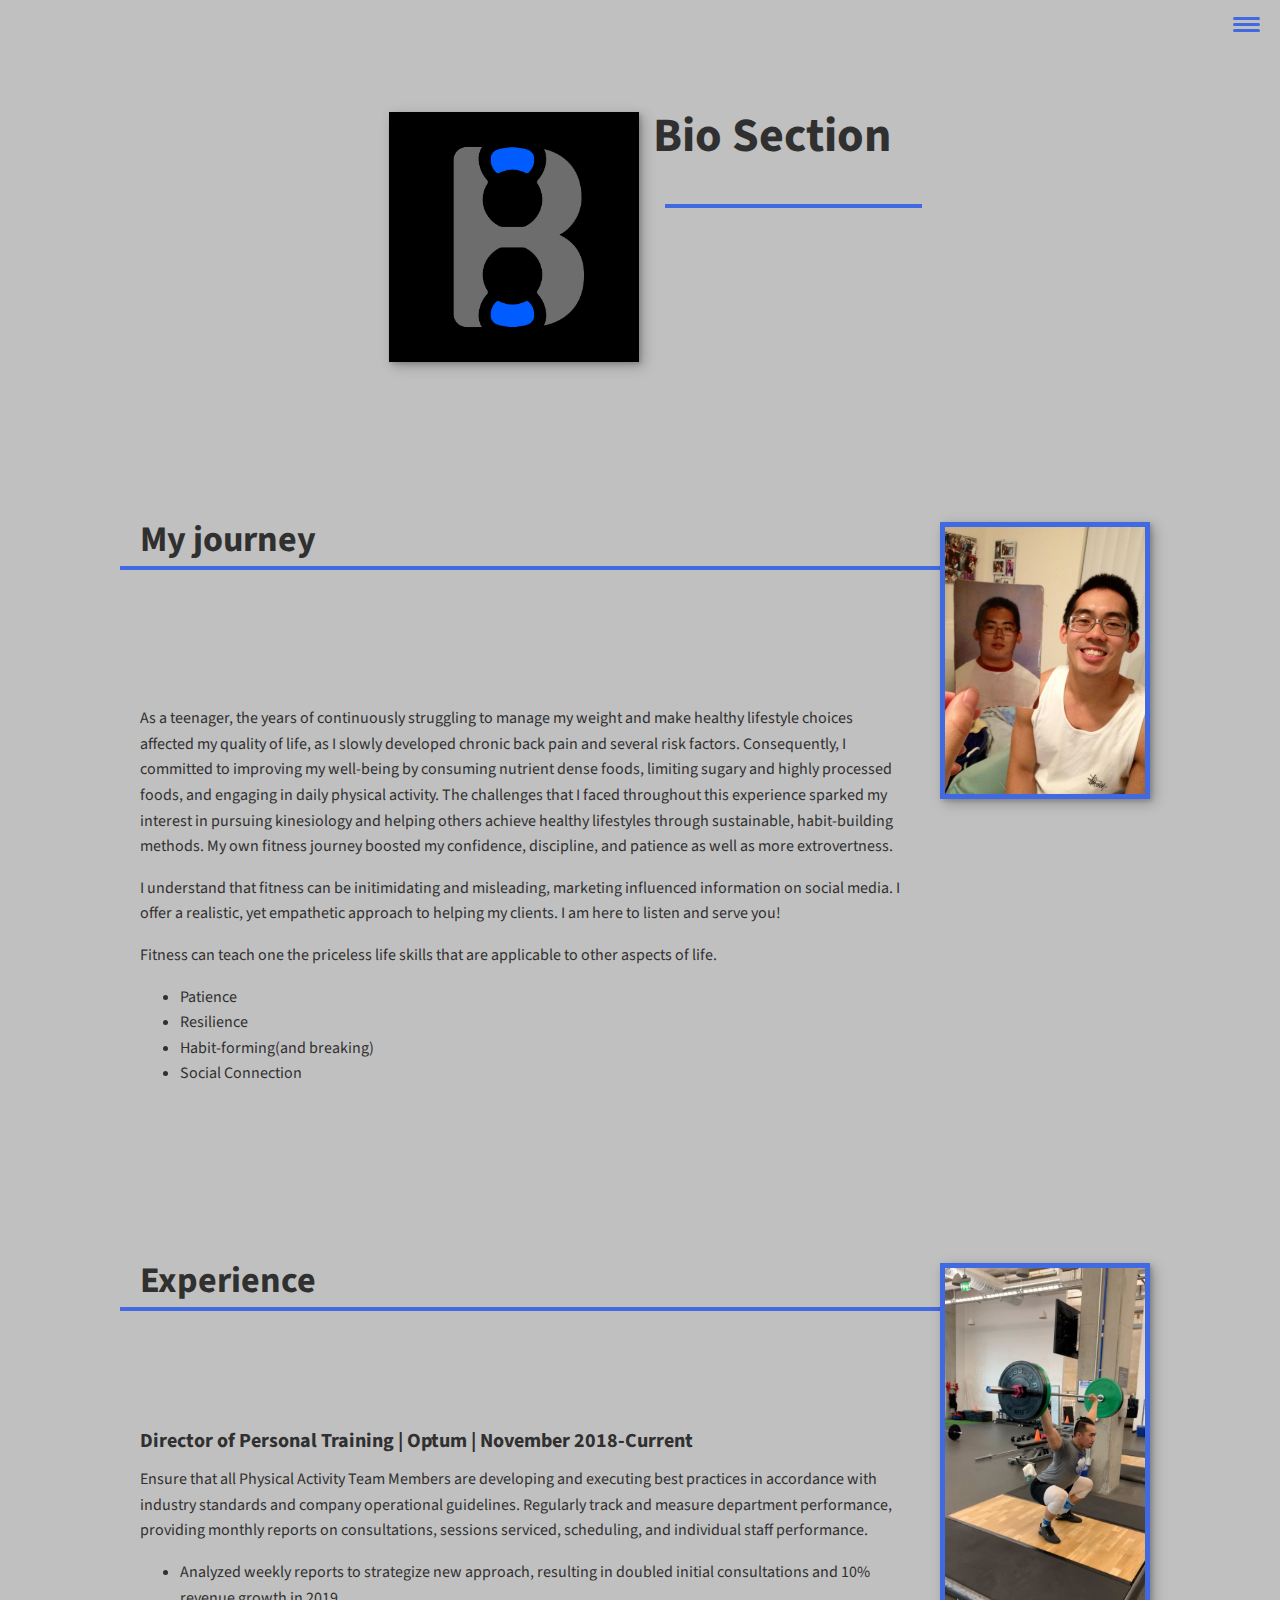
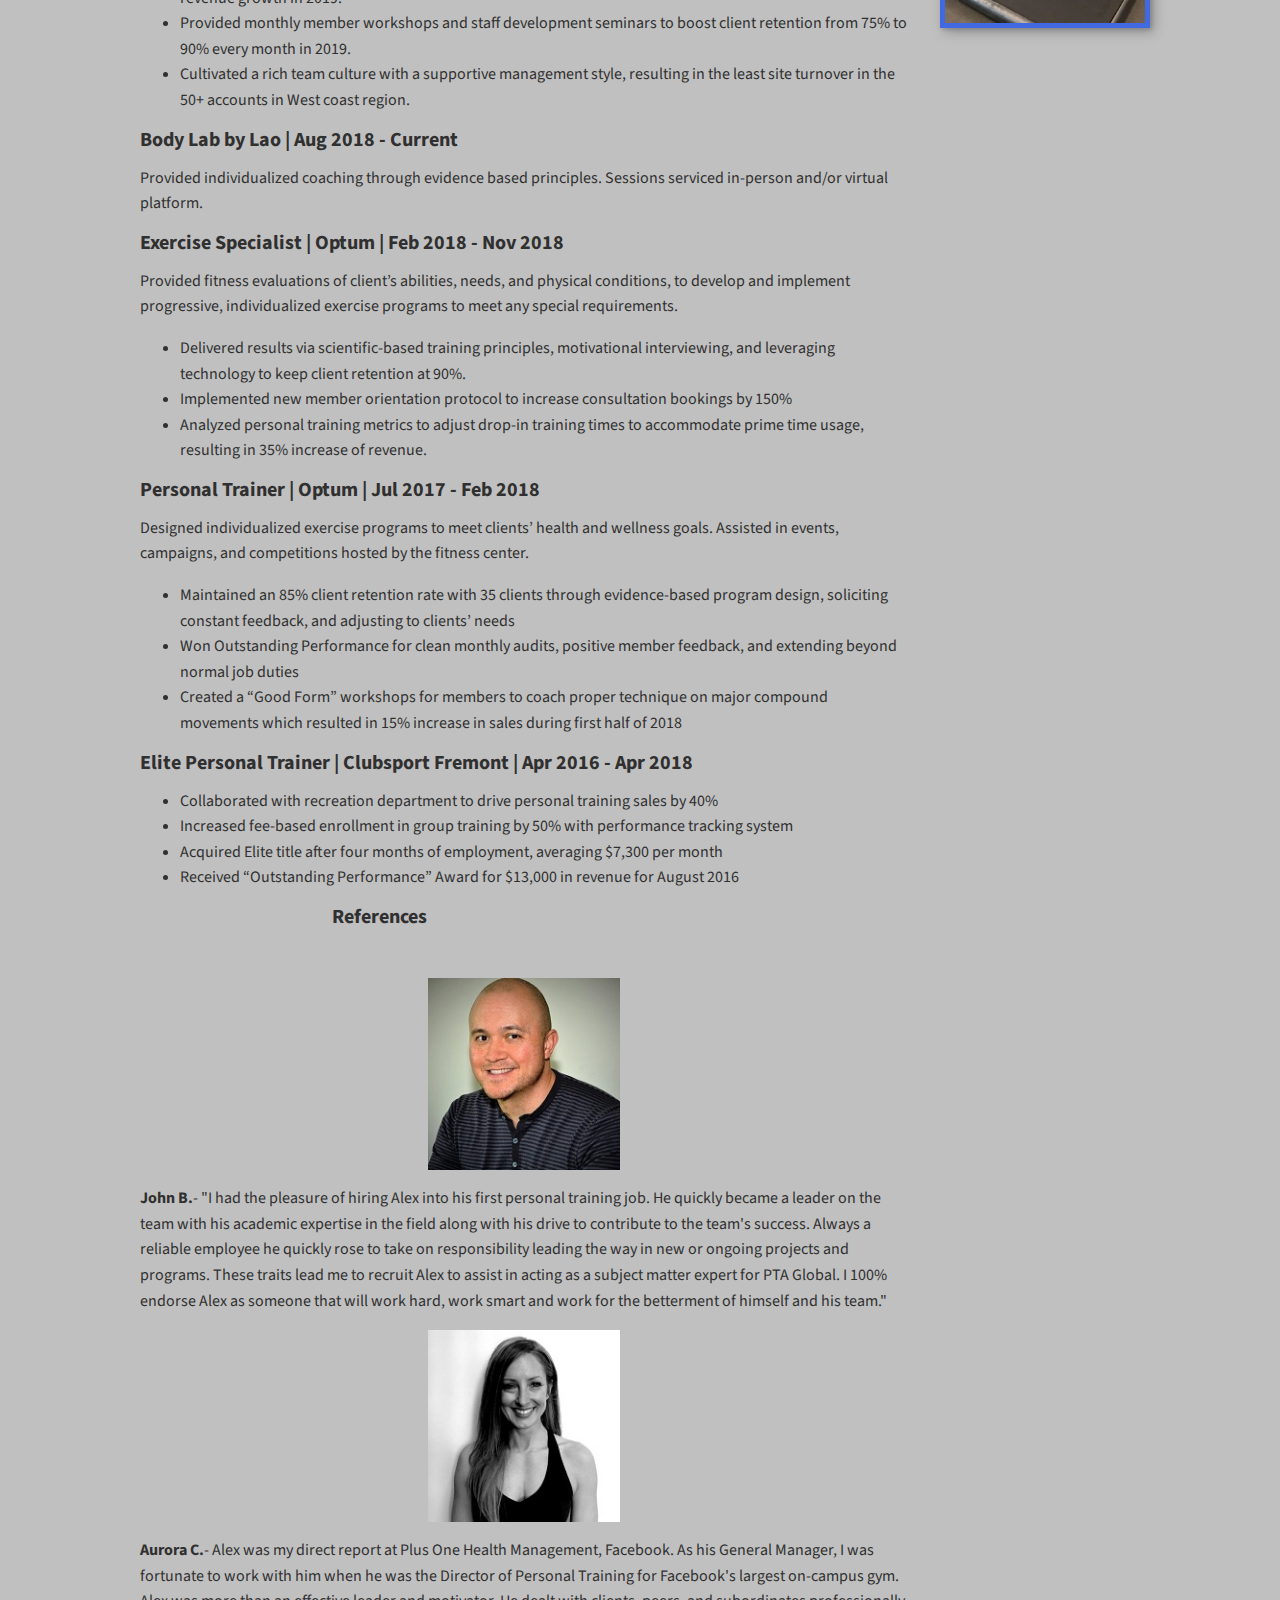
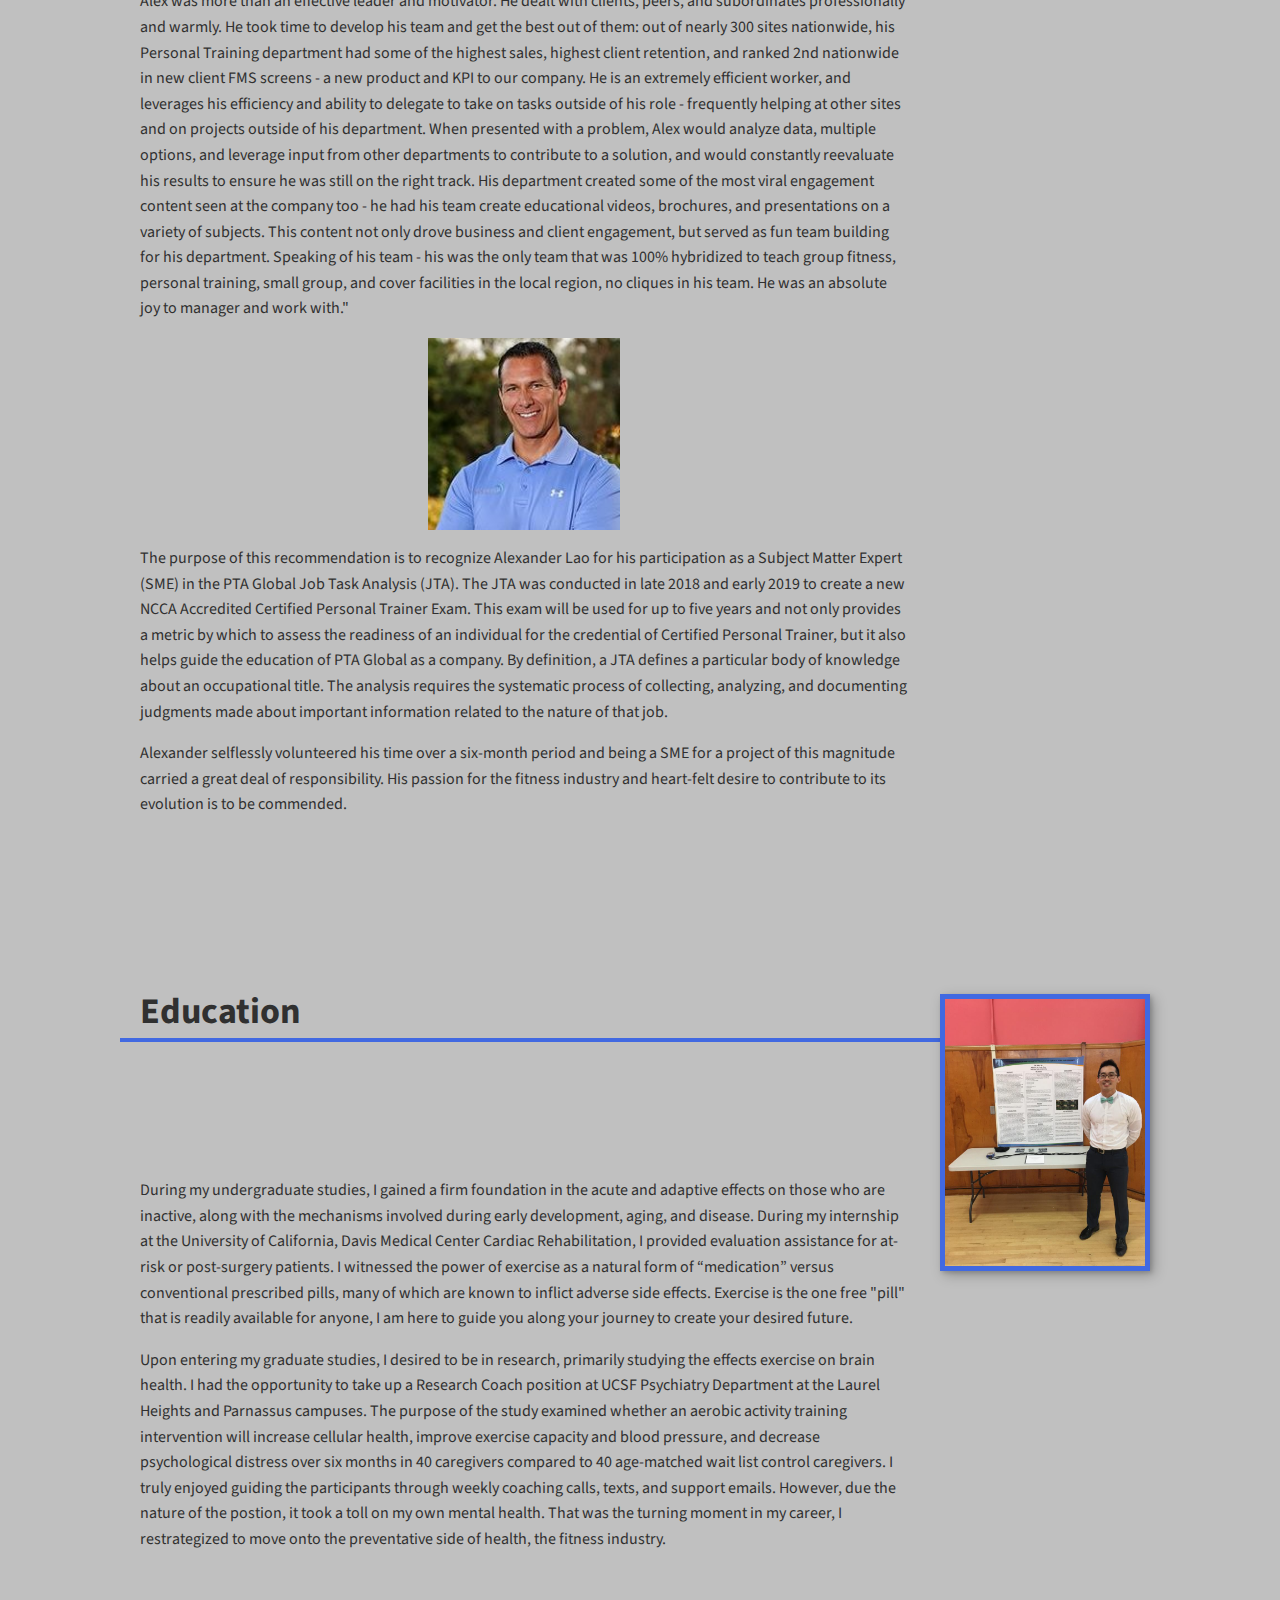
==== commit 75531fce: "Changed bio and centered references" ====
--- a/bio.html
+++ b/bio.html
@@ -131,20 +131,20 @@
 
                 <br></br>
                 <a href="https://www.linkedin.com/in/johnbauerfitness/" target="null">
-                <img src ="img/jb.jfif" alt="Alex leaning against target" class = "center">
+                <img src ="img/jb.jfif" alt="Alex leaning against target" class = "bio-center">
                 </a>
                 <p><strong>John B.</strong>- "I had the pleasure of hiring Alex into his first personal training job. He quickly became a leader on the team with his academic expertise in the field along with his drive to contribute to the team's success. Always a reliable employee he quickly rose to take on responsibility leading the way in new or ongoing projects and programs. These traits lead me to recruit Alex to assist in acting as a subject matter expert for PTA Global.
                     I 100% endorse Alex as someone that will work hard, work smart and work for the betterment of himself and his team."</p>
 
 
                     <a href="https://www.linkedin.com/in/auroravictoria/" target="null">
-                    <img src ="img/ac.jfif" alt="Alex leaning against target" class = "center">
+                    <img src ="img/ac.jfif" alt="Alex leaning against target" class = "bio-center">
                     </a>
                     <p>
                         <strong>Aurora C.</strong>- Alex was my direct report at Plus One Health Management, Facebook. As his General Manager, I was fortunate to work with him when he was the Director of Personal Training for Facebook's largest on-campus gym. Alex was more than an effective leader and motivator. He dealt with clients, peers, and subordinates professionally and warmly. He took time to develop his team and get the best out of them: out of nearly 300 sites nationwide, his Personal Training department had some of the highest sales, highest client retention, and ranked 2nd nationwide in new client FMS screens - a new product and KPI to our company. He is an extremely efficient worker, and leverages his efficiency and ability to delegate to take on tasks outside of his role - frequently helping at other sites and on projects outside of his department. When presented with a problem, Alex would analyze data, multiple options, and leverage input from other departments to contribute to a solution, and would constantly reevaluate his results to ensure he was still on the right track. His department created some of the most viral engagement content seen at the company too - he had his team create educational videos, brochures, and presentations on a variety of subjects. This content not only drove business and client engagement, but served as fun team building for his department. Speaking of his team - his was the only team that was 100% hybridized to teach group fitness, personal training, small group, and cover facilities in the local region, no cliques in his team. He was an absolute joy to manager and work with." </p>
 
                     <a href="https://www.linkedin.com/in/dan-duran-03473535/" target="null">
-                        <img src ="img/dd.jfif" alt="Alex leaning against target" class = "center">
+                        <img src ="img/dd.jfif" alt="Alex leaning against target" class = "bio-center">
                     </a>
                     <p>The purpose of this recommendation is to recognize Alexander Lao for his participation as a Subject Matter Expert (SME) in the PTA Global Job Task Analysis (JTA). The JTA was conducted in late 2018 and early 2019 to create a new NCCA Accredited Certified Personal Trainer Exam. This exam will be used for up to five years and not only provides a metric by which to assess the readiness of an individual for the credential of Certified Personal Trainer, but it also helps guide the education of PTA Global as a company. By definition, a JTA defines a particular body of knowledge about an occupational title. The analysis requires the systematic process of collecting, analyzing, and documenting judgments made about important information related to the nature of that job.</p>
                     <p>Alexander selflessly volunteered his time over a six-month period and being a SME for a project of this magnitude carried a great deal of responsibility. His passion for the fitness industry and heart-felt desire to contribute to its evolution is to be commended.</p>
--- a/css/style.css
+++ b/css/style.css
@@ -398,7 +398,7 @@
     text-align: center;
 }
 
-.center {
+.bio-center {
   display: block;
   margin-left: auto;
   margin-right: auto;
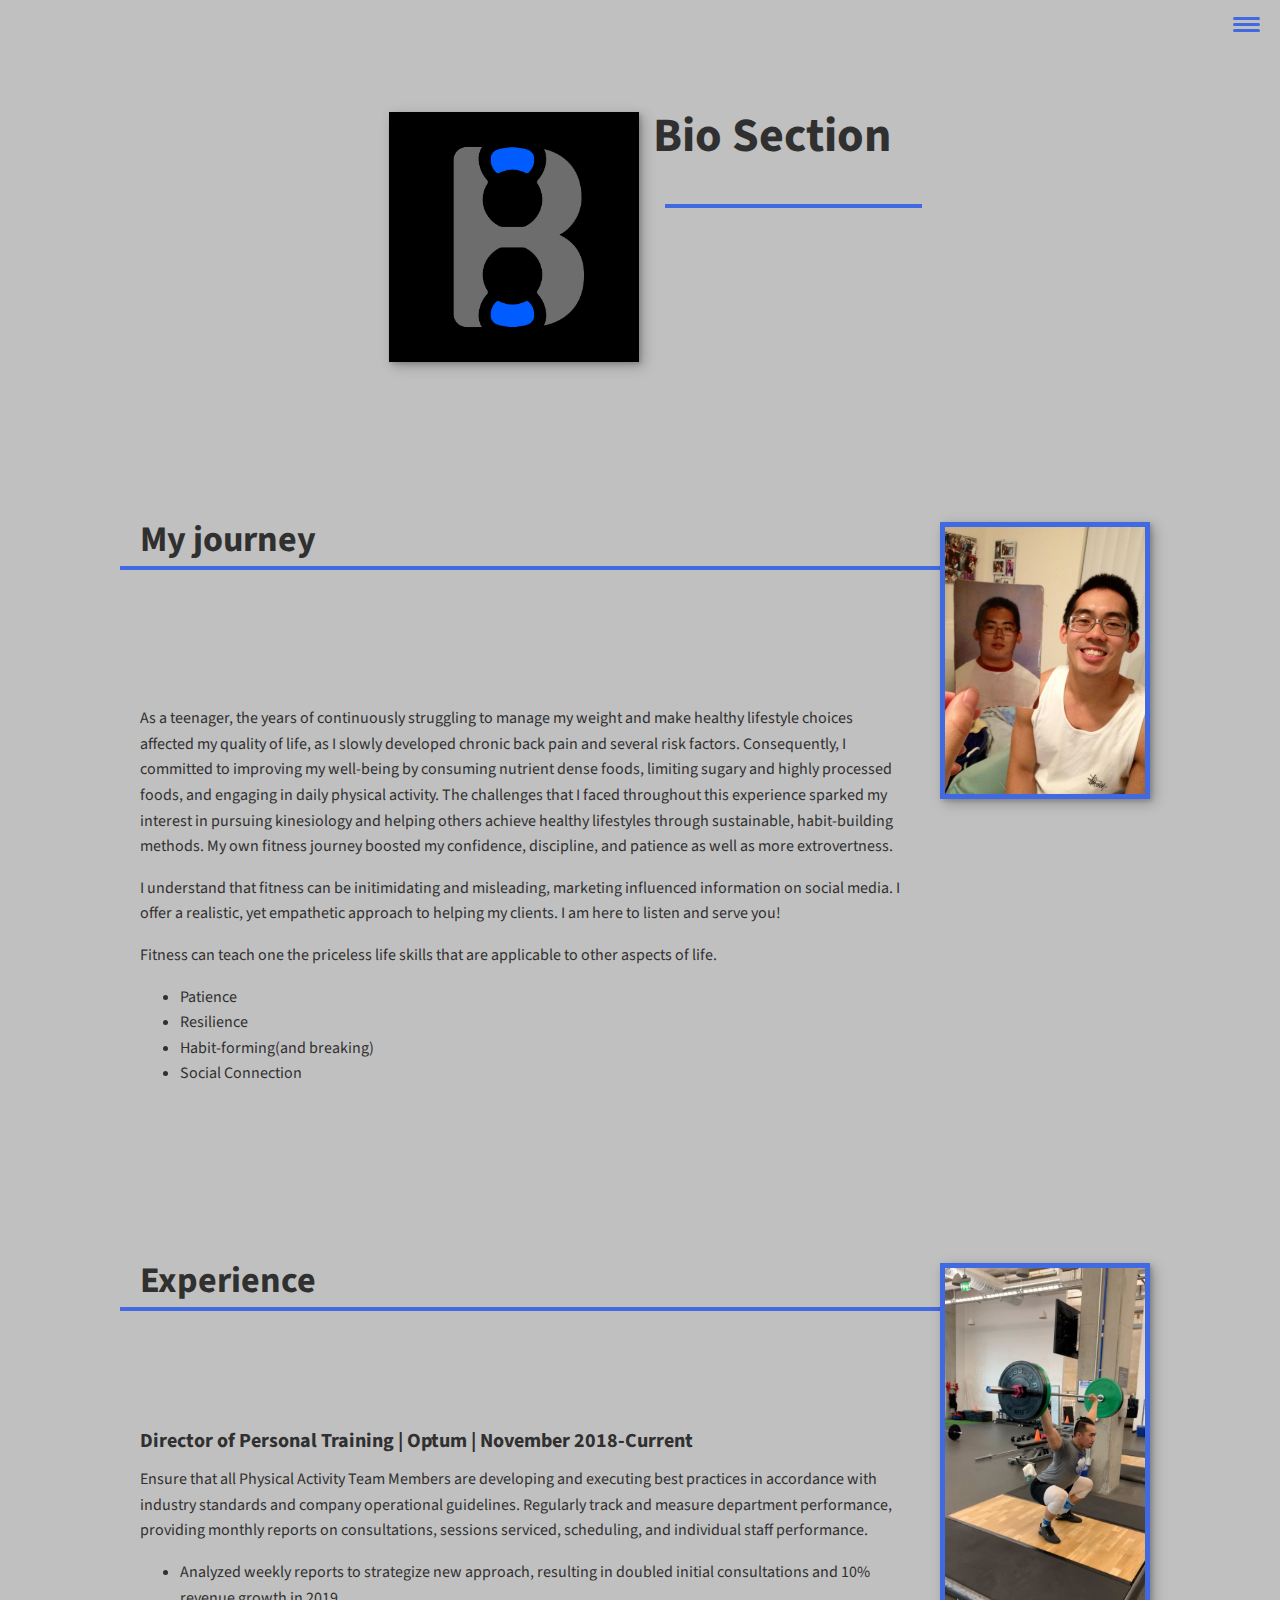
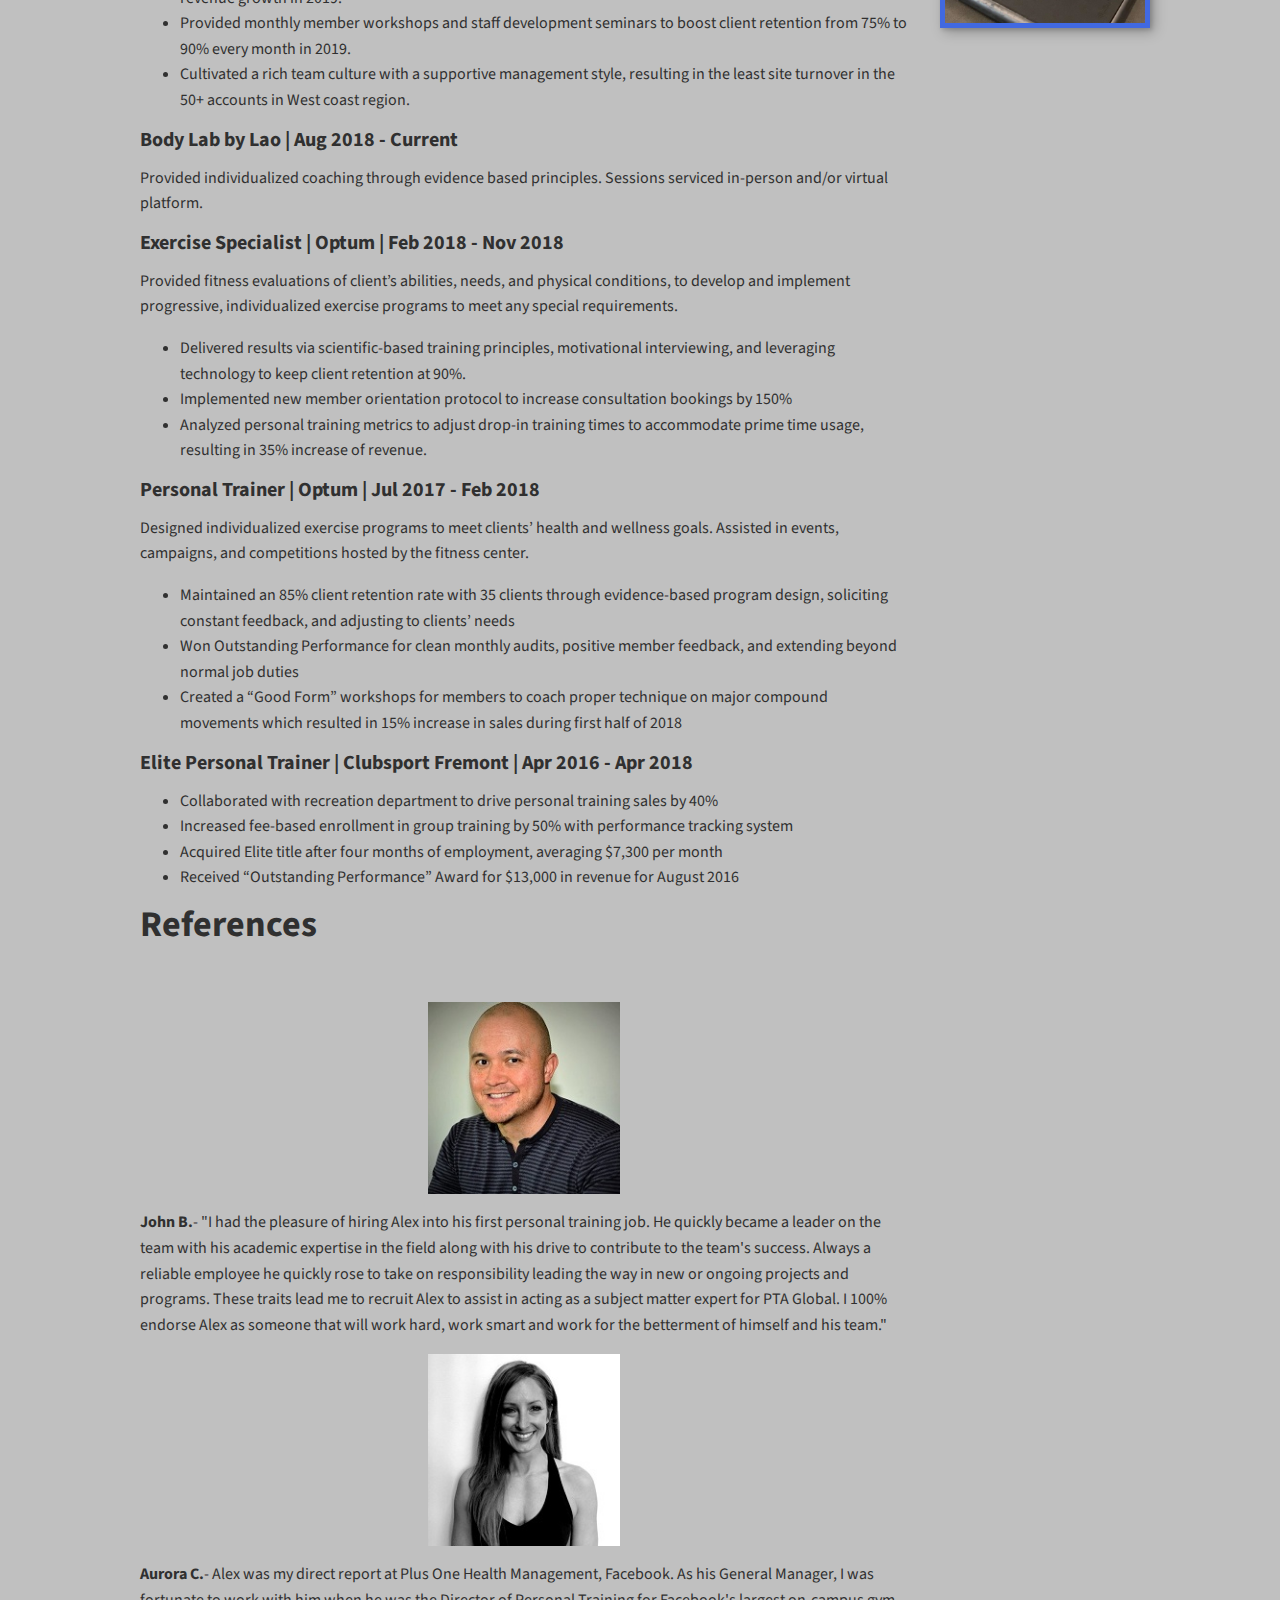
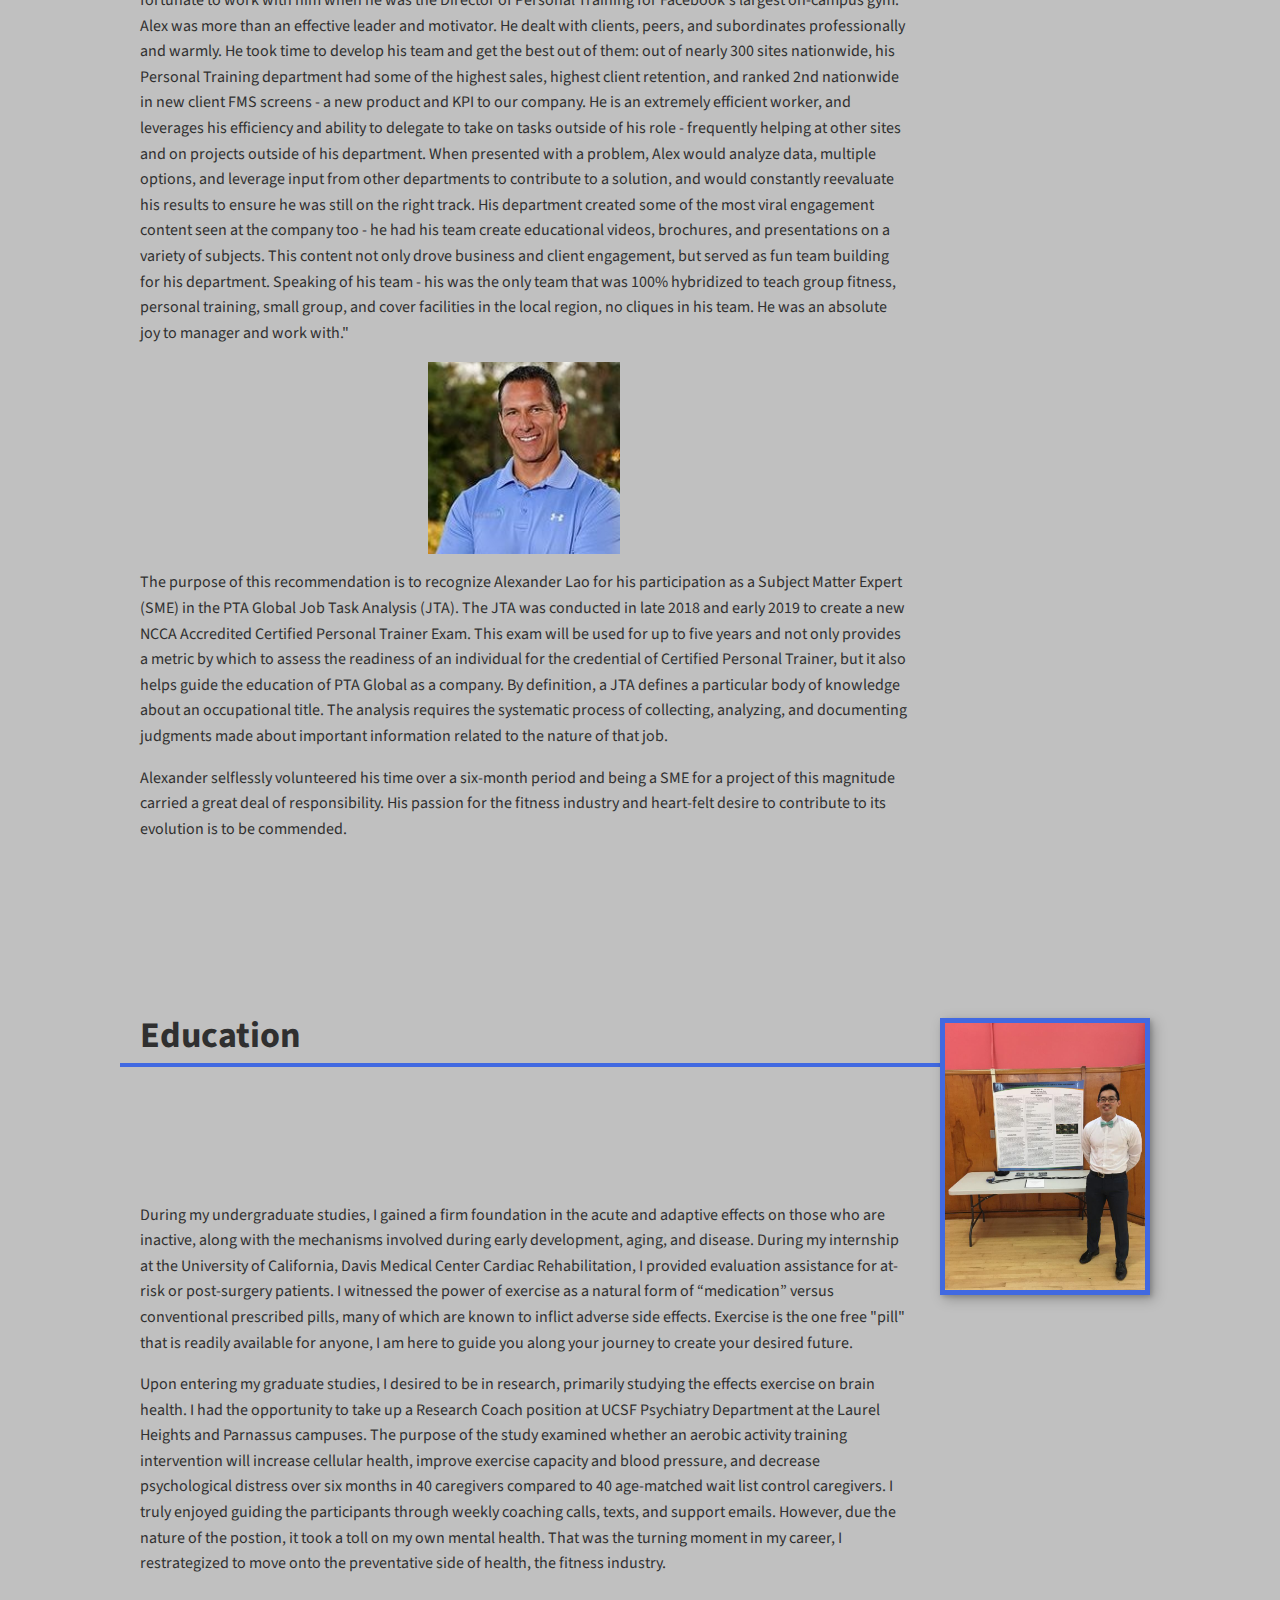
==== commit b586b716: "linked index.html to nav page" ====
--- a/bio.html
+++ b/bio.html
@@ -24,12 +24,12 @@
             </button>
             <nav class = "nav">
                 <ul class = "nav__list">
-                        <li class ="nav__item"><a href="#home" class = "nav__link">Home</a></li>
-                        <li class ="nav__item"><a href="#services" class = "nav__link">About me</a></li>
-                        <li class ="nav__item"><a href="#testimonials" class = "nav__link">Testimonials</a></li>
-                        <li class ="nav__item"><a href="#credentials" class = "nav__link">Education and Certifications</a></li>
-                        <li class ="nav__item"><a href="#pricing" class = "nav__link">Rates</a></li>
-                        <li class ="nav__item"><a href="#bio" class ="nav__link">Bio</a></li>
+                        <li class ="nav__item"><a href="index.html#home" class = "nav__link">Home</a></li>
+                        <li class ="nav__item"><a href="index.html#services" class = "nav__link">About me</a></li>
+                        <li class ="nav__item"><a href="index.html#testimonials" class = "nav__link">Testimonials</a></li>
+                        <li class ="nav__item"><a href="index.html#credentials" class = "nav__link">Education and Certifications</a></li>
+                        <li class ="nav__item"><a href="pricing.html#pricing" class = "nav__link">Rates</a></li>
+                        <li class ="nav__item"><a href="index.html#bio" class ="nav__link">Bio</a></li>
 
                 </ul>
             </nav>
@@ -127,7 +127,8 @@
             </div>
 
                 <div class="about-me__body">
-                <h3 class ="center">References</h3>
+                    <!-- <section class = "my-work" id="testimonials"> -->
+                        <h2 class ="section__title section__title--work">References</h2>
 
                 <br></br>
                 <a href="https://www.linkedin.com/in/johnbauerfitness/" target="null">
@@ -154,8 +155,6 @@
             </div>
 
             <img src ="img/snatch.jpg" alt="Alex leaning against target" class = "about-me__img">
-
-
 
         </section>
 
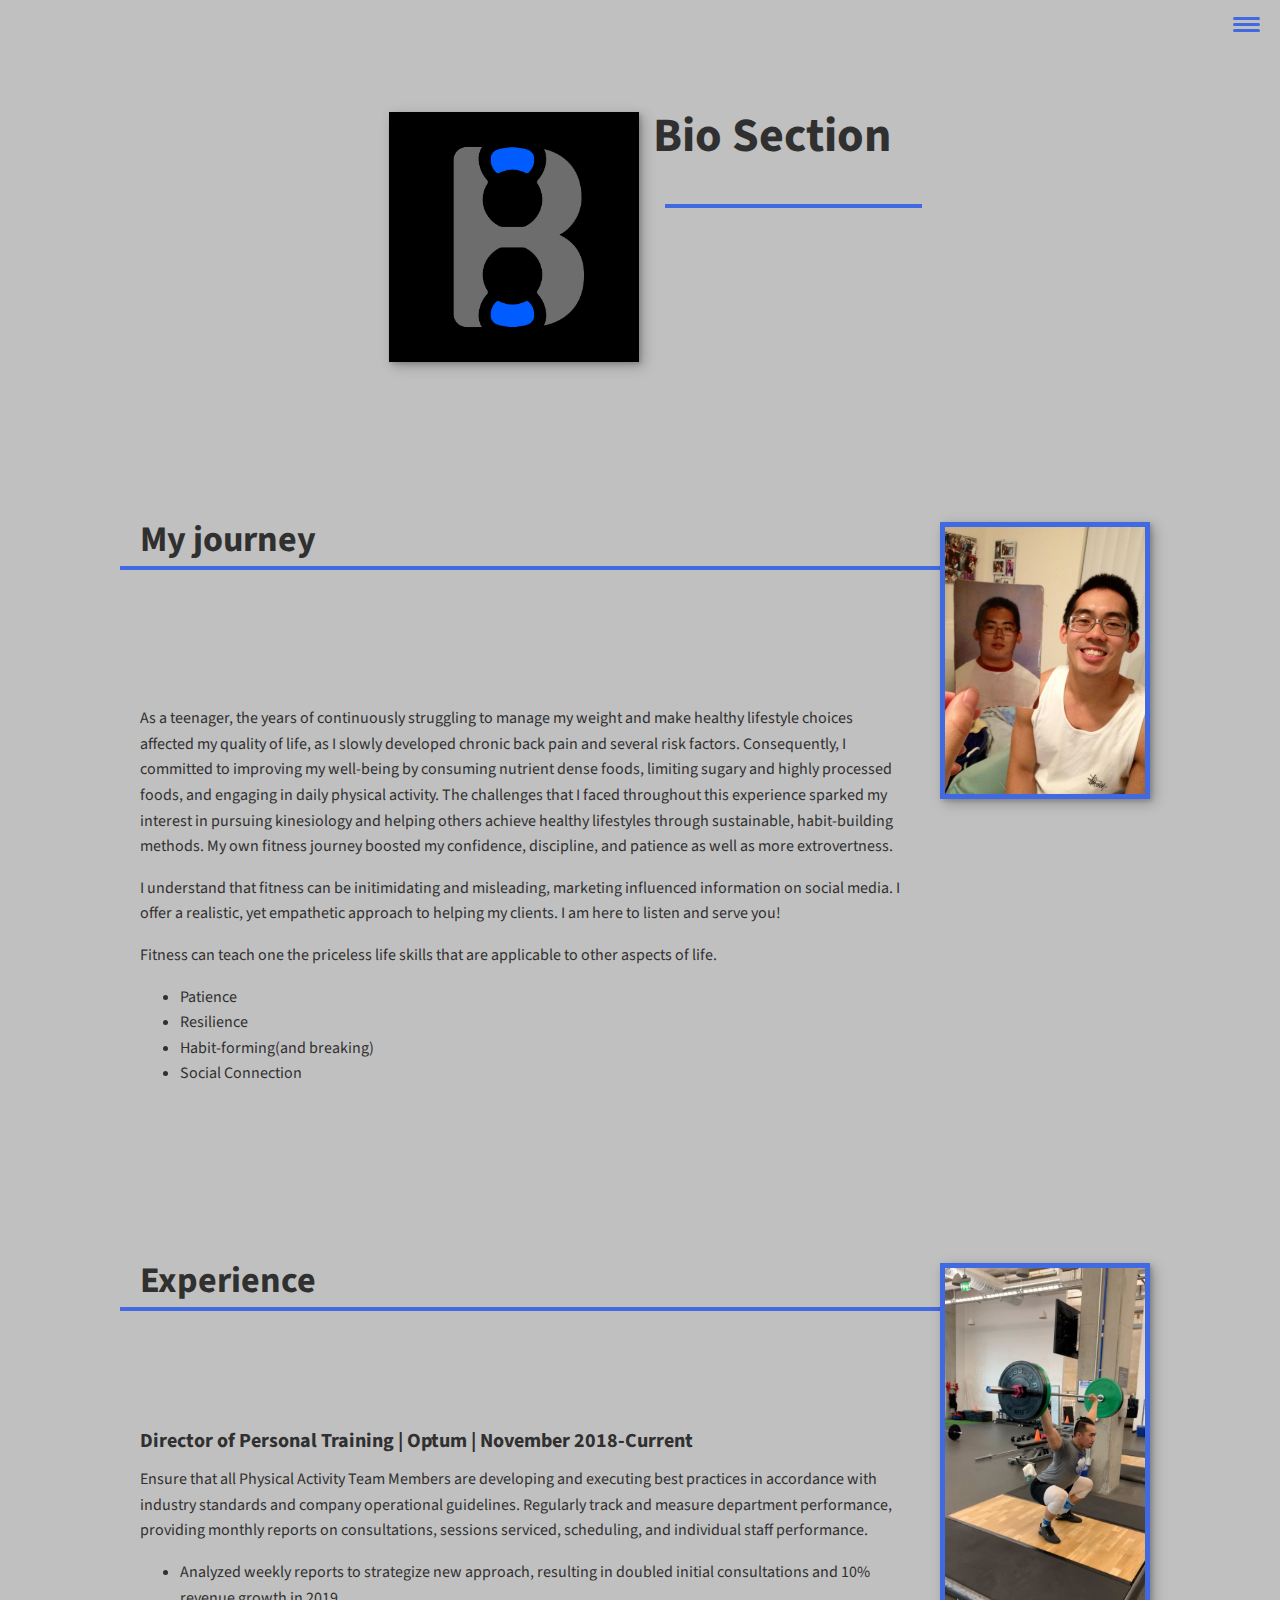
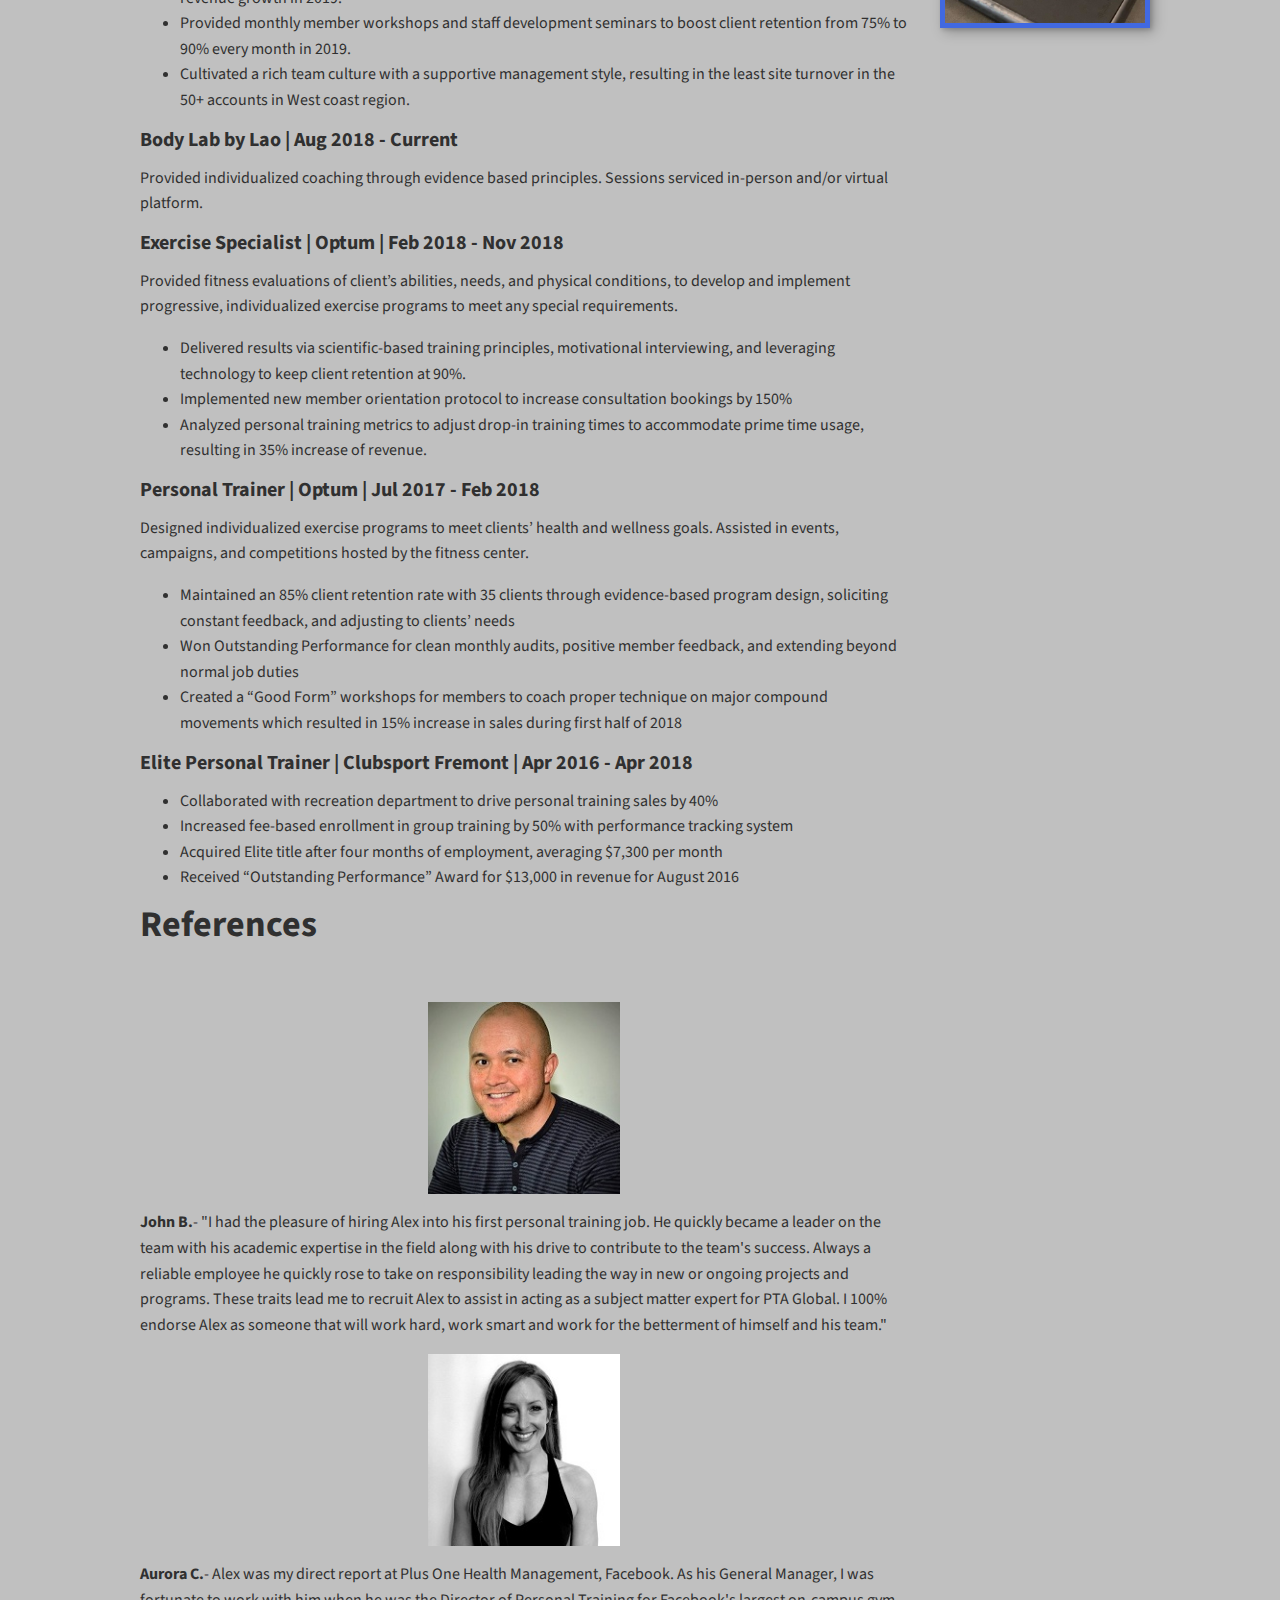
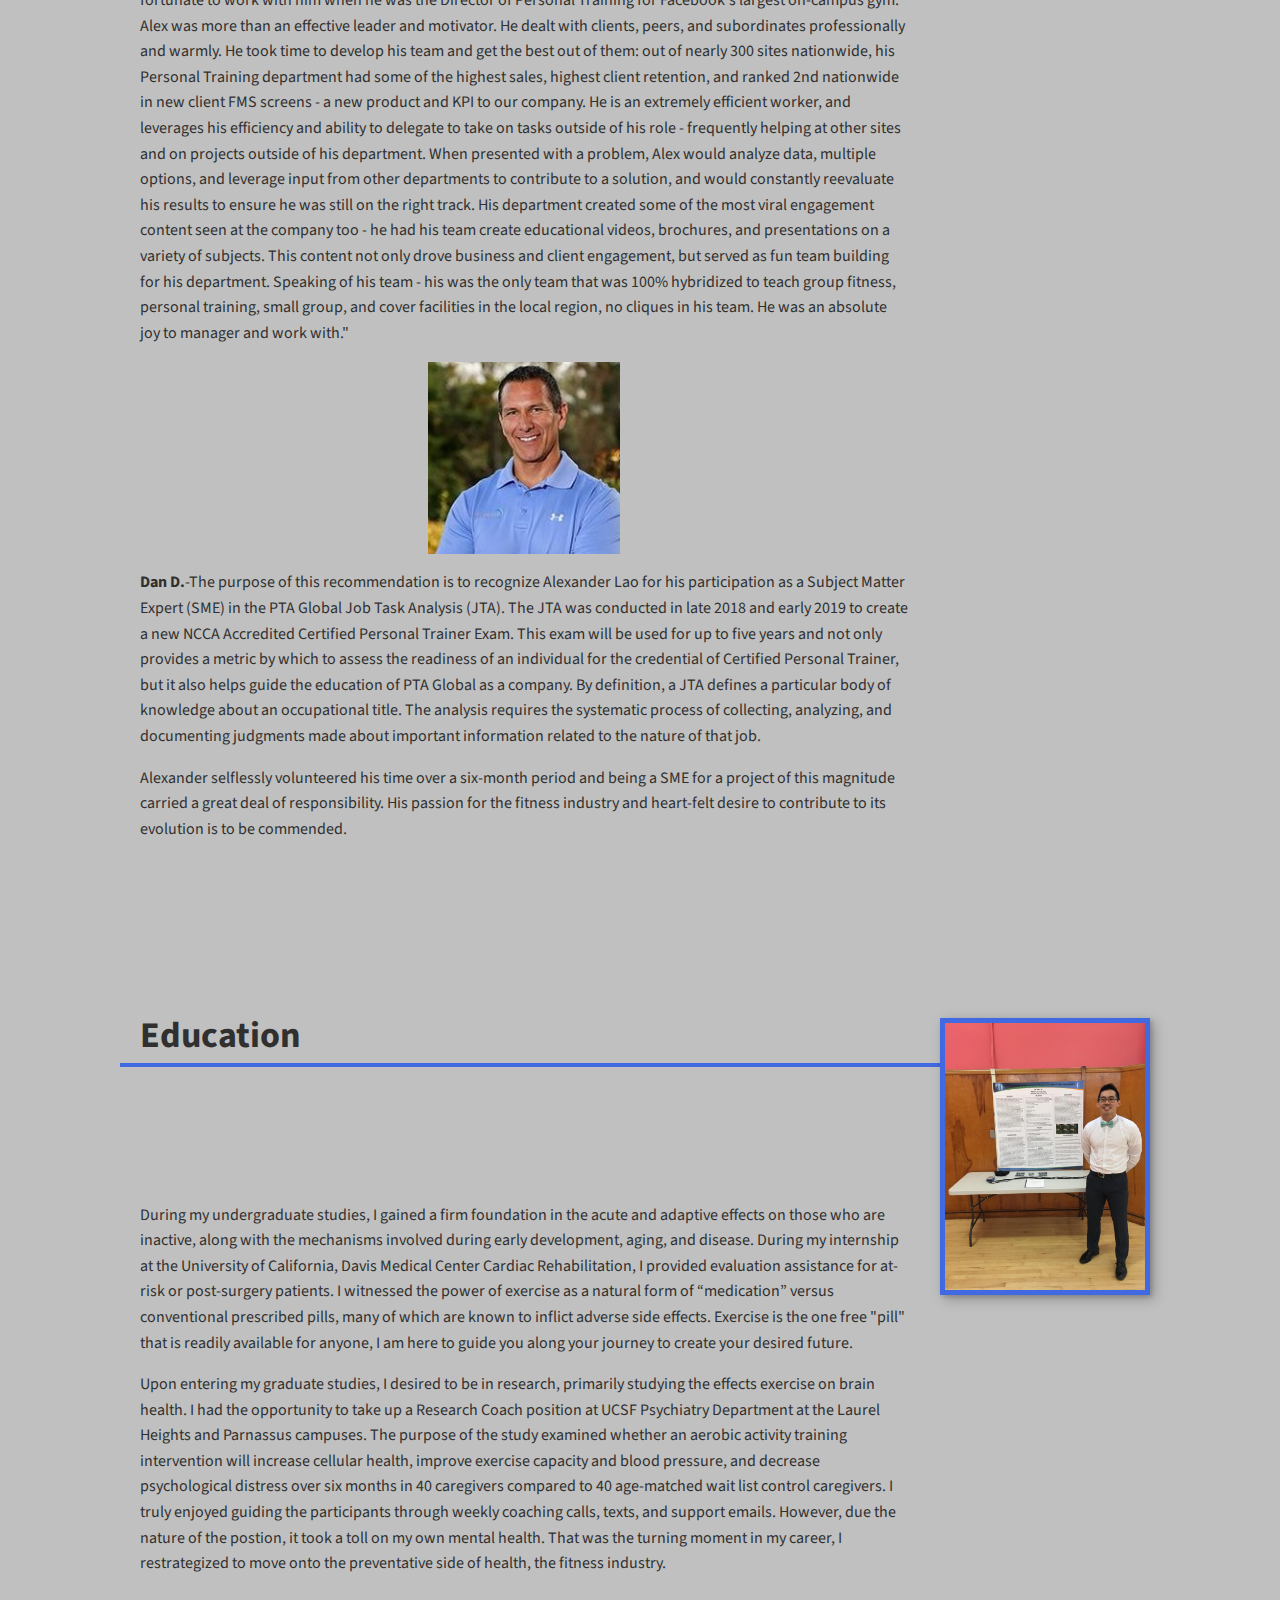
==== commit 3fef28c3: "Added reference names" ====
--- a/bio.html
+++ b/bio.html
@@ -147,7 +147,8 @@
                     <a href="https://www.linkedin.com/in/dan-duran-03473535/" target="null">
                         <img src ="img/dd.jfif" alt="Alex leaning against target" class = "bio-center">
                     </a>
-                    <p>The purpose of this recommendation is to recognize Alexander Lao for his participation as a Subject Matter Expert (SME) in the PTA Global Job Task Analysis (JTA). The JTA was conducted in late 2018 and early 2019 to create a new NCCA Accredited Certified Personal Trainer Exam. This exam will be used for up to five years and not only provides a metric by which to assess the readiness of an individual for the credential of Certified Personal Trainer, but it also helps guide the education of PTA Global as a company. By definition, a JTA defines a particular body of knowledge about an occupational title. The analysis requires the systematic process of collecting, analyzing, and documenting judgments made about important information related to the nature of that job.</p>
+                    <p>
+                        <strong>Dan D.</strong>-The purpose of this recommendation is to recognize Alexander Lao for his participation as a Subject Matter Expert (SME) in the PTA Global Job Task Analysis (JTA). The JTA was conducted in late 2018 and early 2019 to create a new NCCA Accredited Certified Personal Trainer Exam. This exam will be used for up to five years and not only provides a metric by which to assess the readiness of an individual for the credential of Certified Personal Trainer, but it also helps guide the education of PTA Global as a company. By definition, a JTA defines a particular body of knowledge about an occupational title. The analysis requires the systematic process of collecting, analyzing, and documenting judgments made about important information related to the nature of that job.</p>
                     <p>Alexander selflessly volunteered his time over a six-month period and being a SME for a project of this magnitude carried a great deal of responsibility. His passion for the fitness industry and heart-felt desire to contribute to its evolution is to be commended.</p>
 
 
@@ -184,7 +185,7 @@
 
 
         <footer class ="footer">
-                <iframe src="https://www.vcita.com/widgets/sidebar/qru1228jhm5umwwp?frontage_iframe=true&ver=2" width="100%" height="200"  scrolling="no"  frameborder="0" style="max-width:525px; "></iframe>
+            <iframe src="https://www.vcita.com/widgets/sidebar/qru1228jhm5umwwp?frontage_iframe=true&ver=2" width="100%" height="200"  scrolling="no"  frameborder="0" style="max-width:525px; "></iframe>
             <ul class="social-list">
                 <li class = "social-list__item"><a class="social-list__link" href ="https://www.linkedin.com/in/alex-lao-17882182/">
                     <i class="fab fa-linkedin"></i>
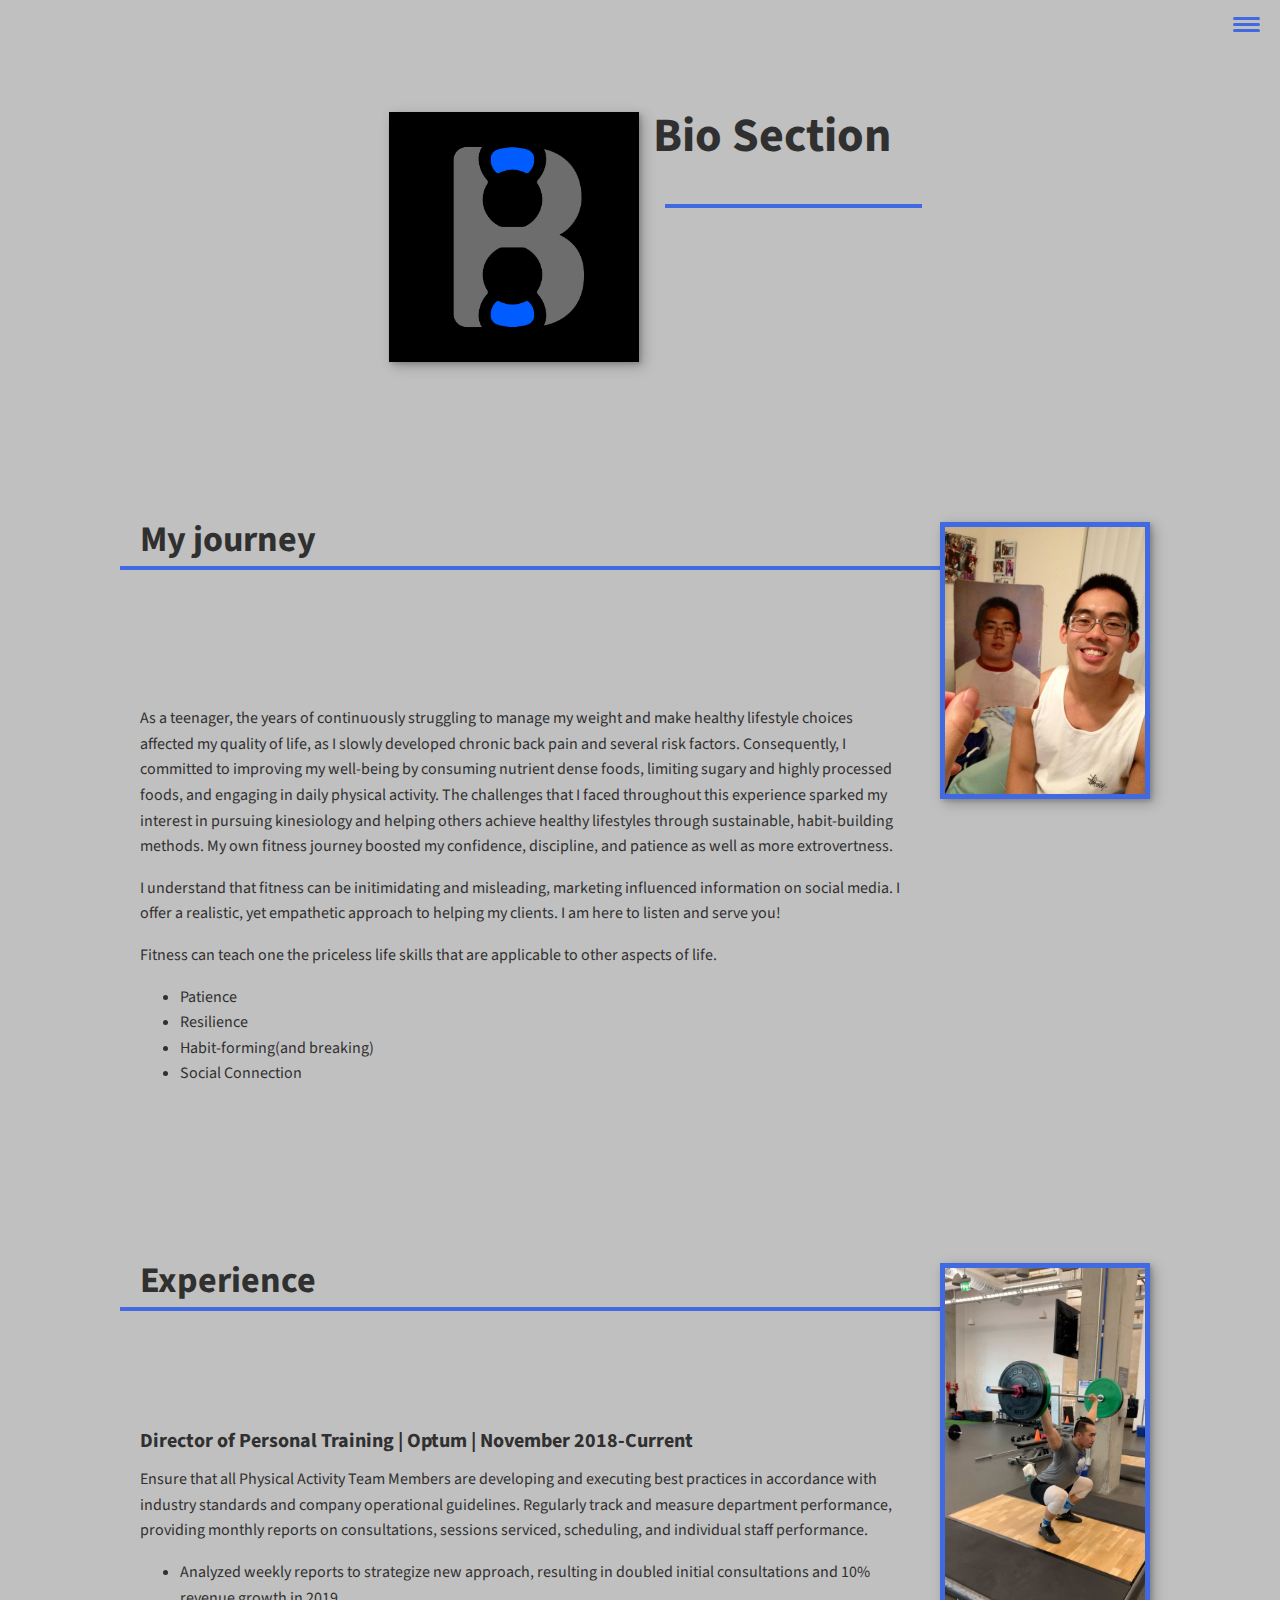
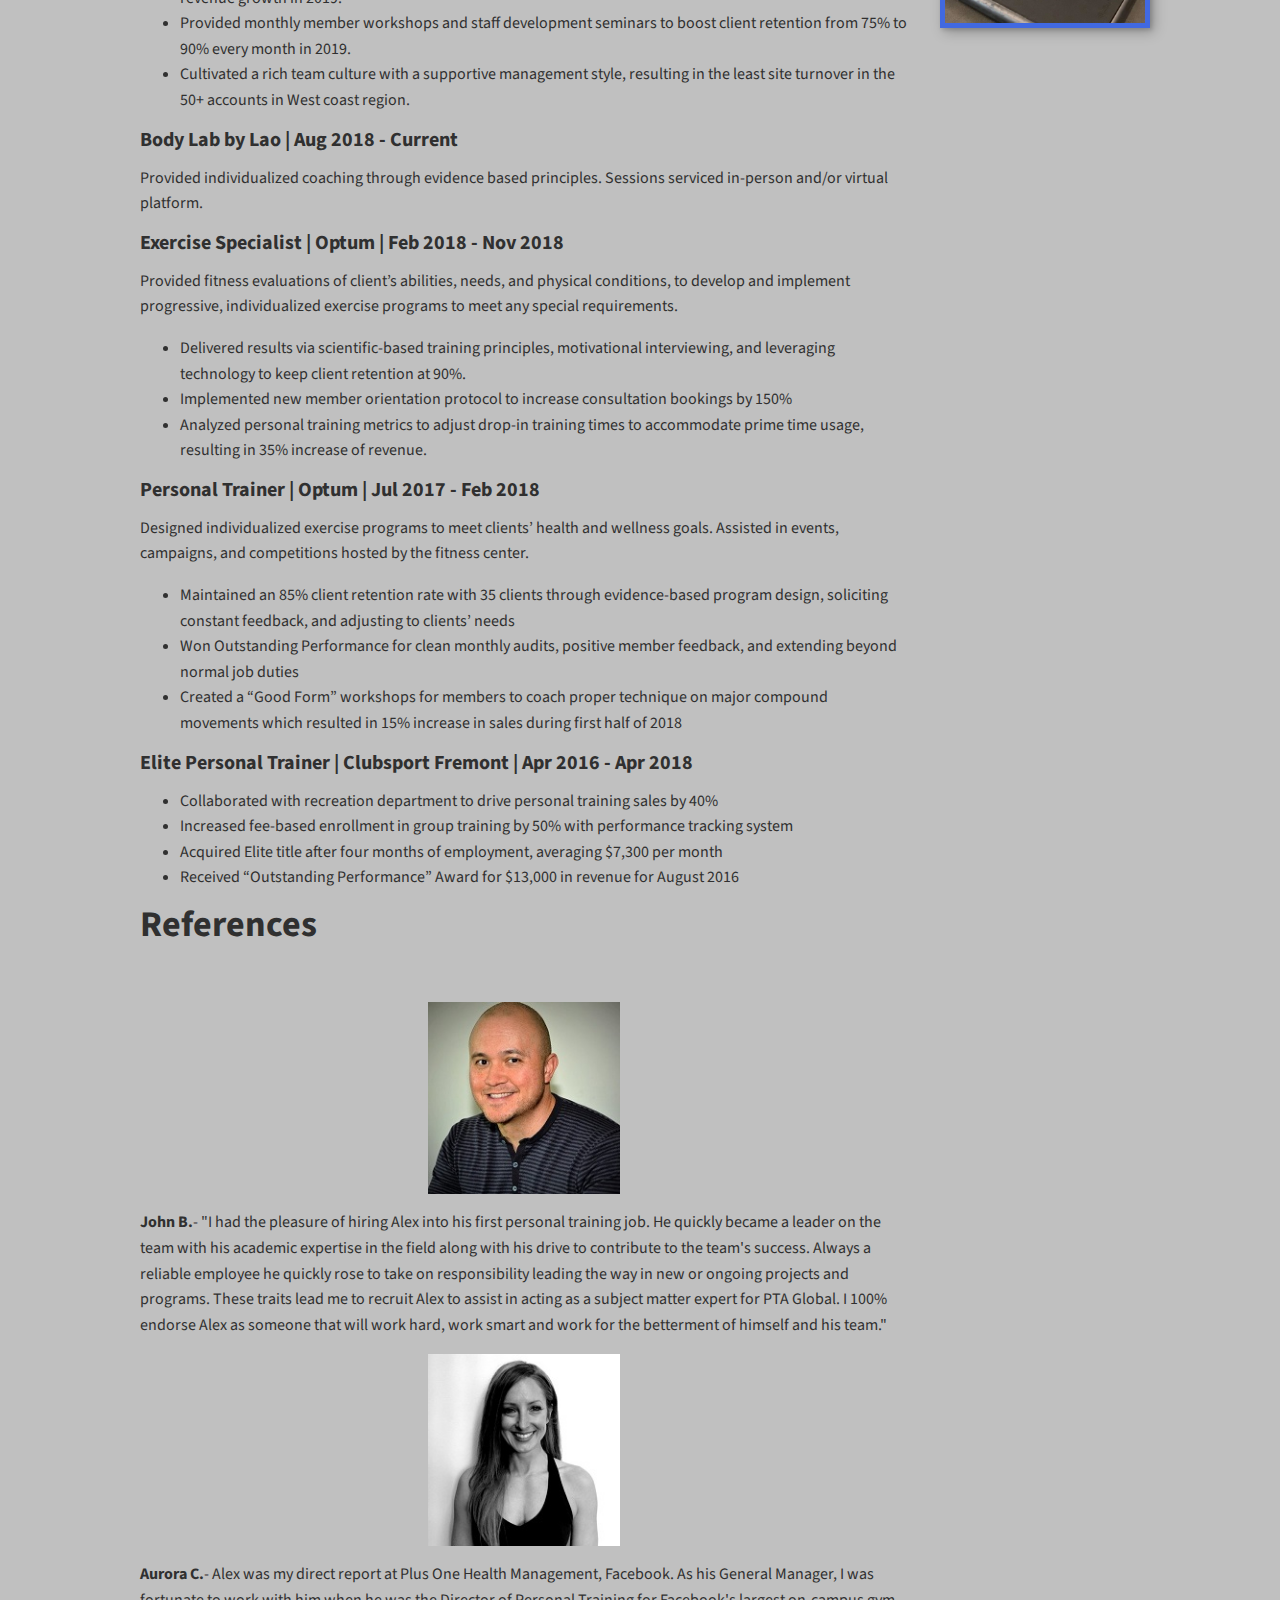
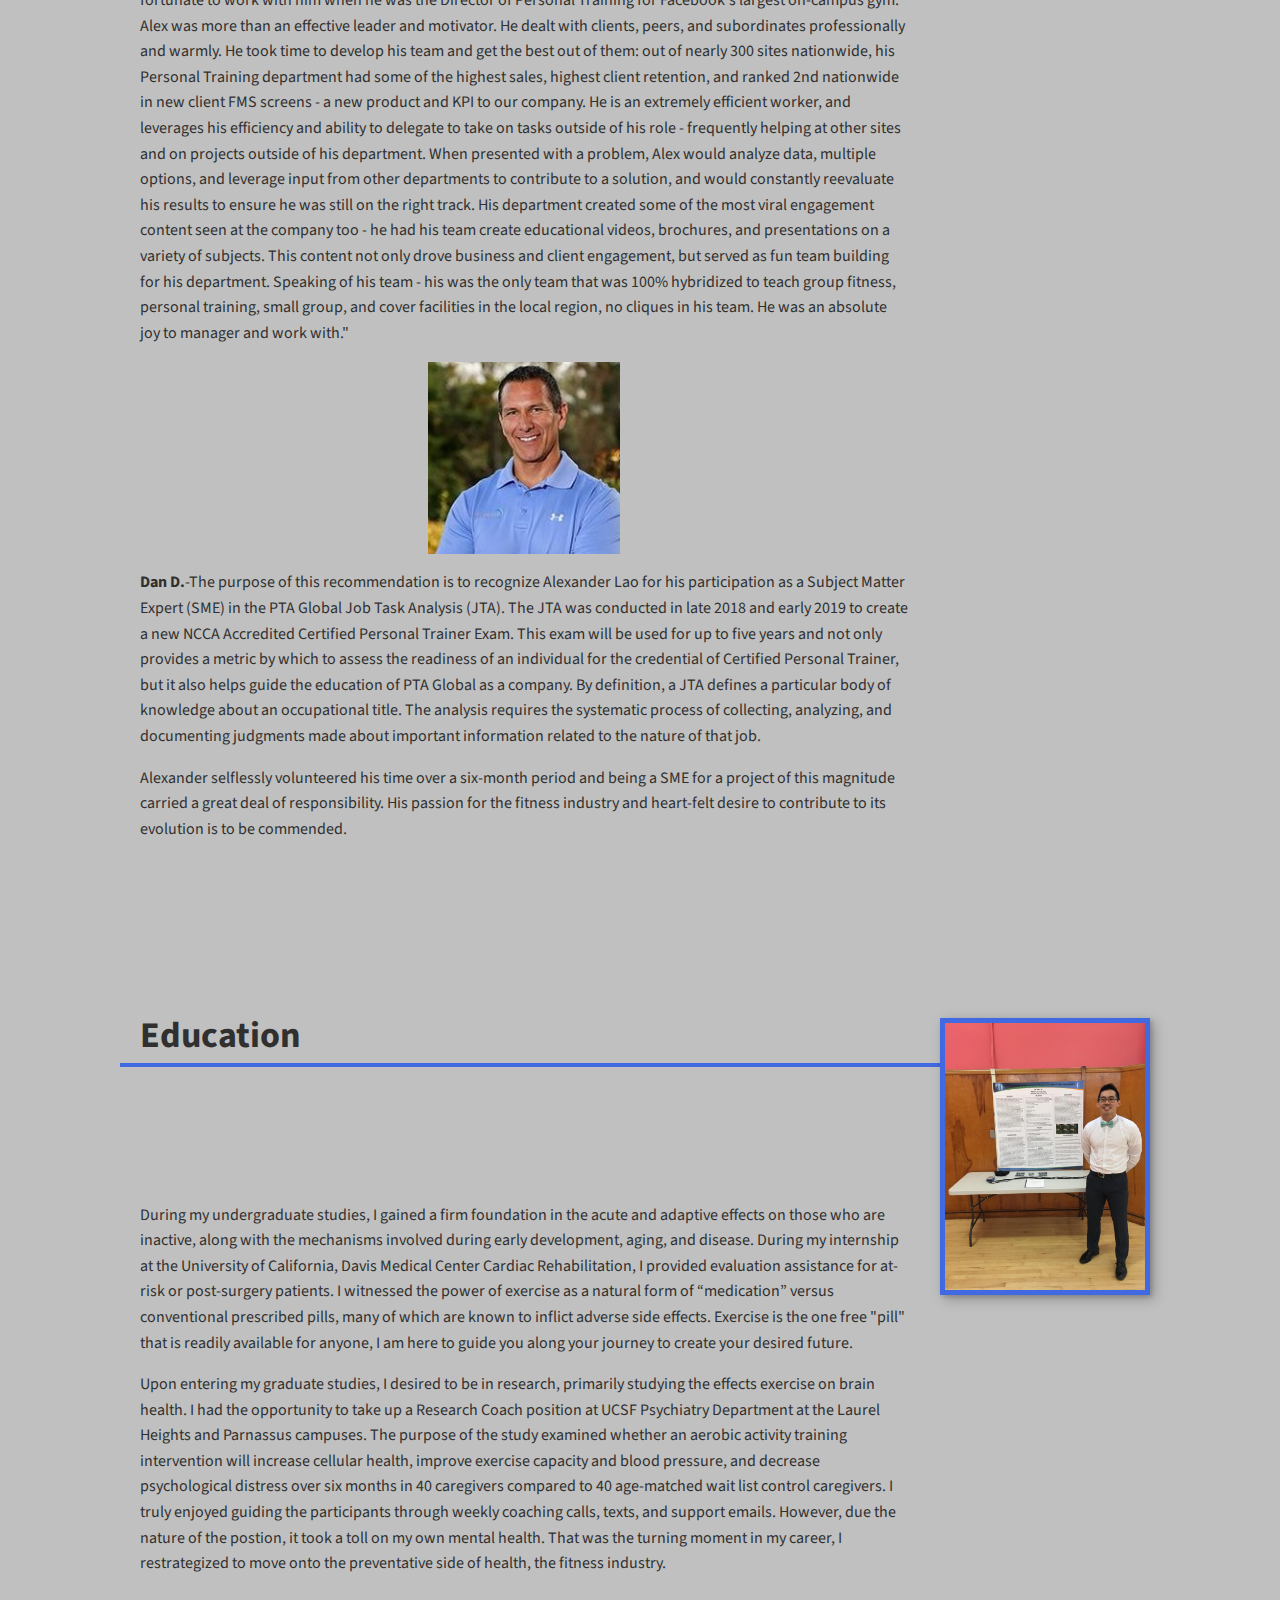
==== commit 91bda2c8: "added new widget" ====
--- a/bio.html
+++ b/bio.html
@@ -185,7 +185,24 @@
 
 
         <footer class ="footer">
-            <iframe src="https://www.vcita.com/widgets/sidebar/qru1228jhm5umwwp?frontage_iframe=true&ver=2" width="100%" height="200"  scrolling="no"  frameborder="0" style="max-width:525px; "></iframe>
+
+            <script type='text/javascript' charset='utf-8'>
+  window.liveSiteAsyncInit = function() {
+    LiveSite.init({
+      id : 'WI-W5WBRRFE3LA6N9MN588N'
+    });
+  };
+  (function(d, s, id){
+    var js, fjs = d.getElementsByTagName(s)[0],
+        p = 'https://',
+        r = Math.floor(new Date().getTime() / 1000000);
+    if (d.getElementById(id)) {return;}
+    js = d.createElement(s); js.id = id;
+    js.src = p + "d2ra6nuwn69ktl.cloudfront.net/assets/livesite.js?" + r;
+    fjs.parentNode.insertBefore(js, fjs);
+  }(document, 'script', 'livesite-jssdk'));
+</script>
+            <!-- <iframe src="https://www.vcita.com/widgets/sidebar/qru1228jhm5umwwp?frontage_iframe=true&ver=2" width="100%" height="200"  scrolling="no"  frameborder="0" style="max-width:525px; "></iframe> -->
             <ul class="social-list">
                 <li class = "social-list__item"><a class="social-list__link" href ="https://www.linkedin.com/in/alex-lao-17882182/">
                     <i class="fab fa-linkedin"></i>
--- a/css/style.css
+++ b/css/style.css
@@ -28,7 +28,9 @@
   display: block;
   margin-left: auto;
   margin-right: auto;
-  width: 50%;
+  width: auto;
+  height: 300px;
+  border: 3px solid #4169e1;
 }
 
 table, th, td {
